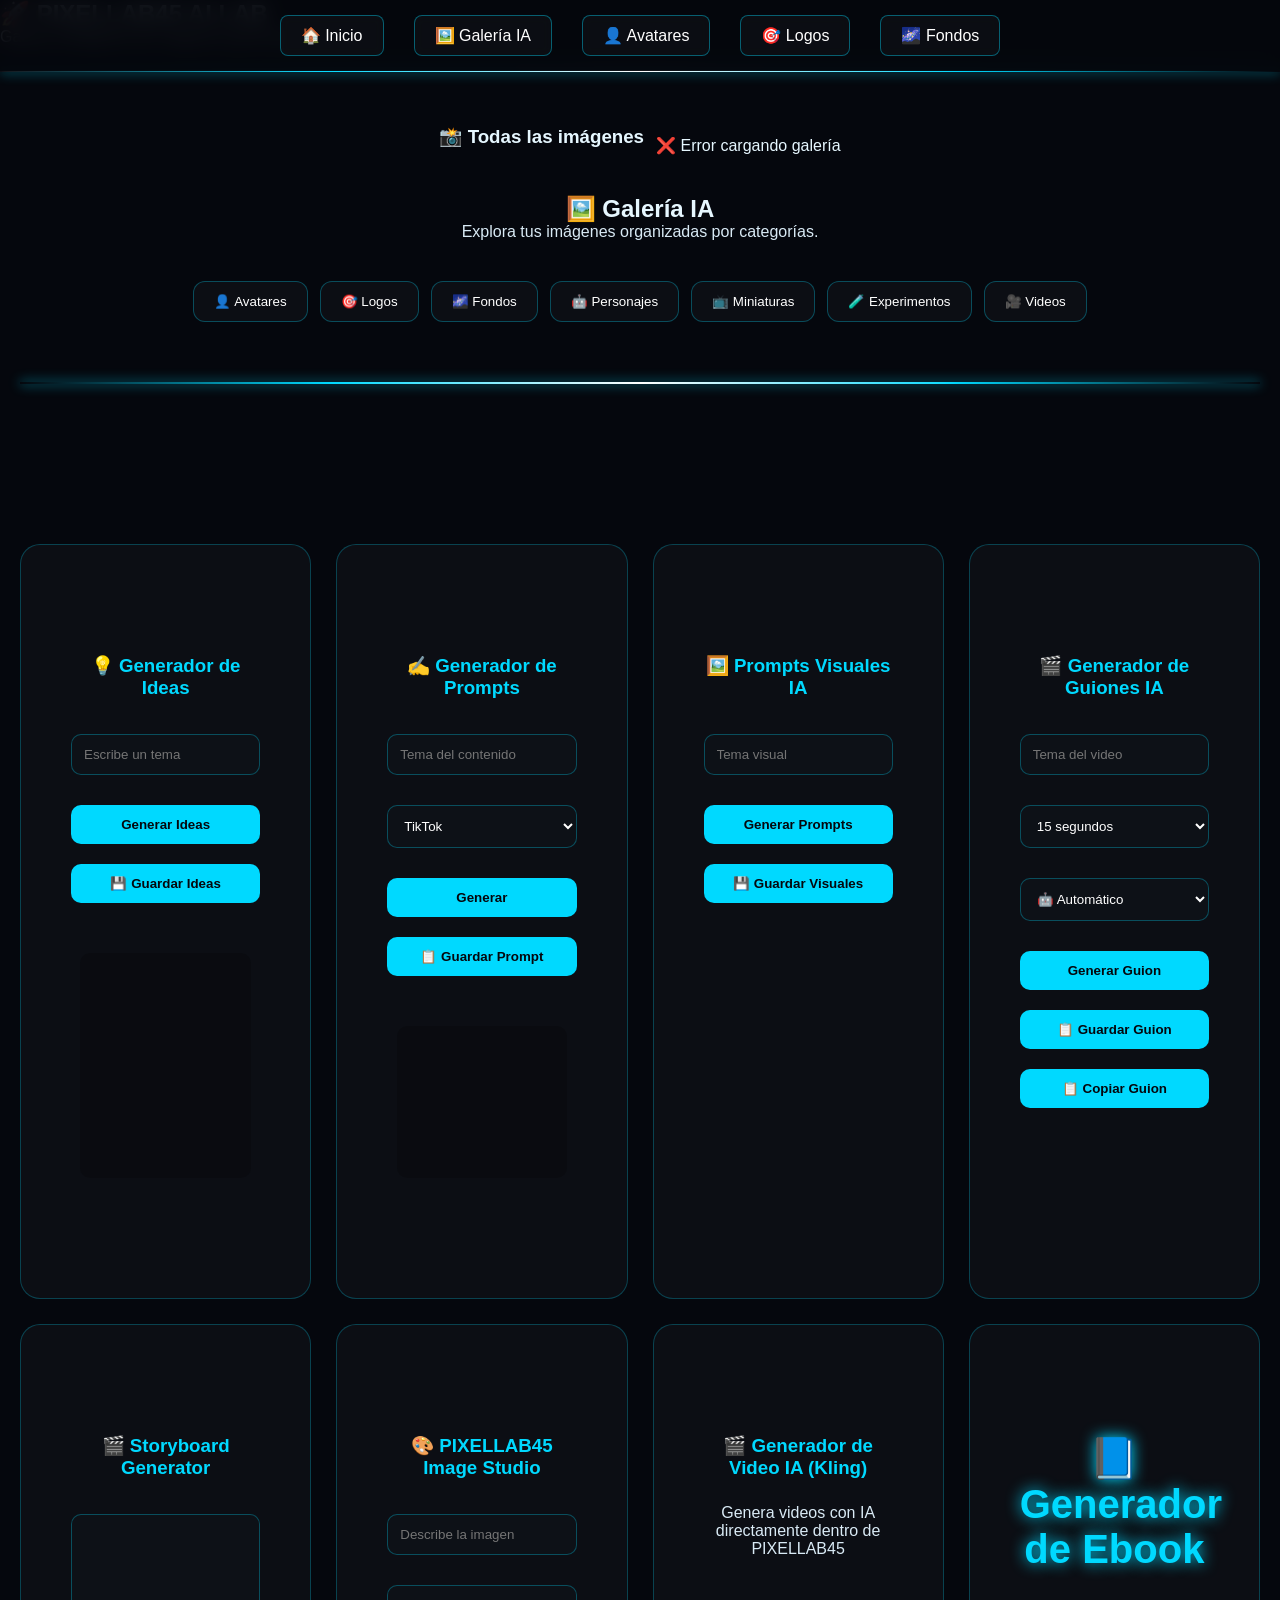
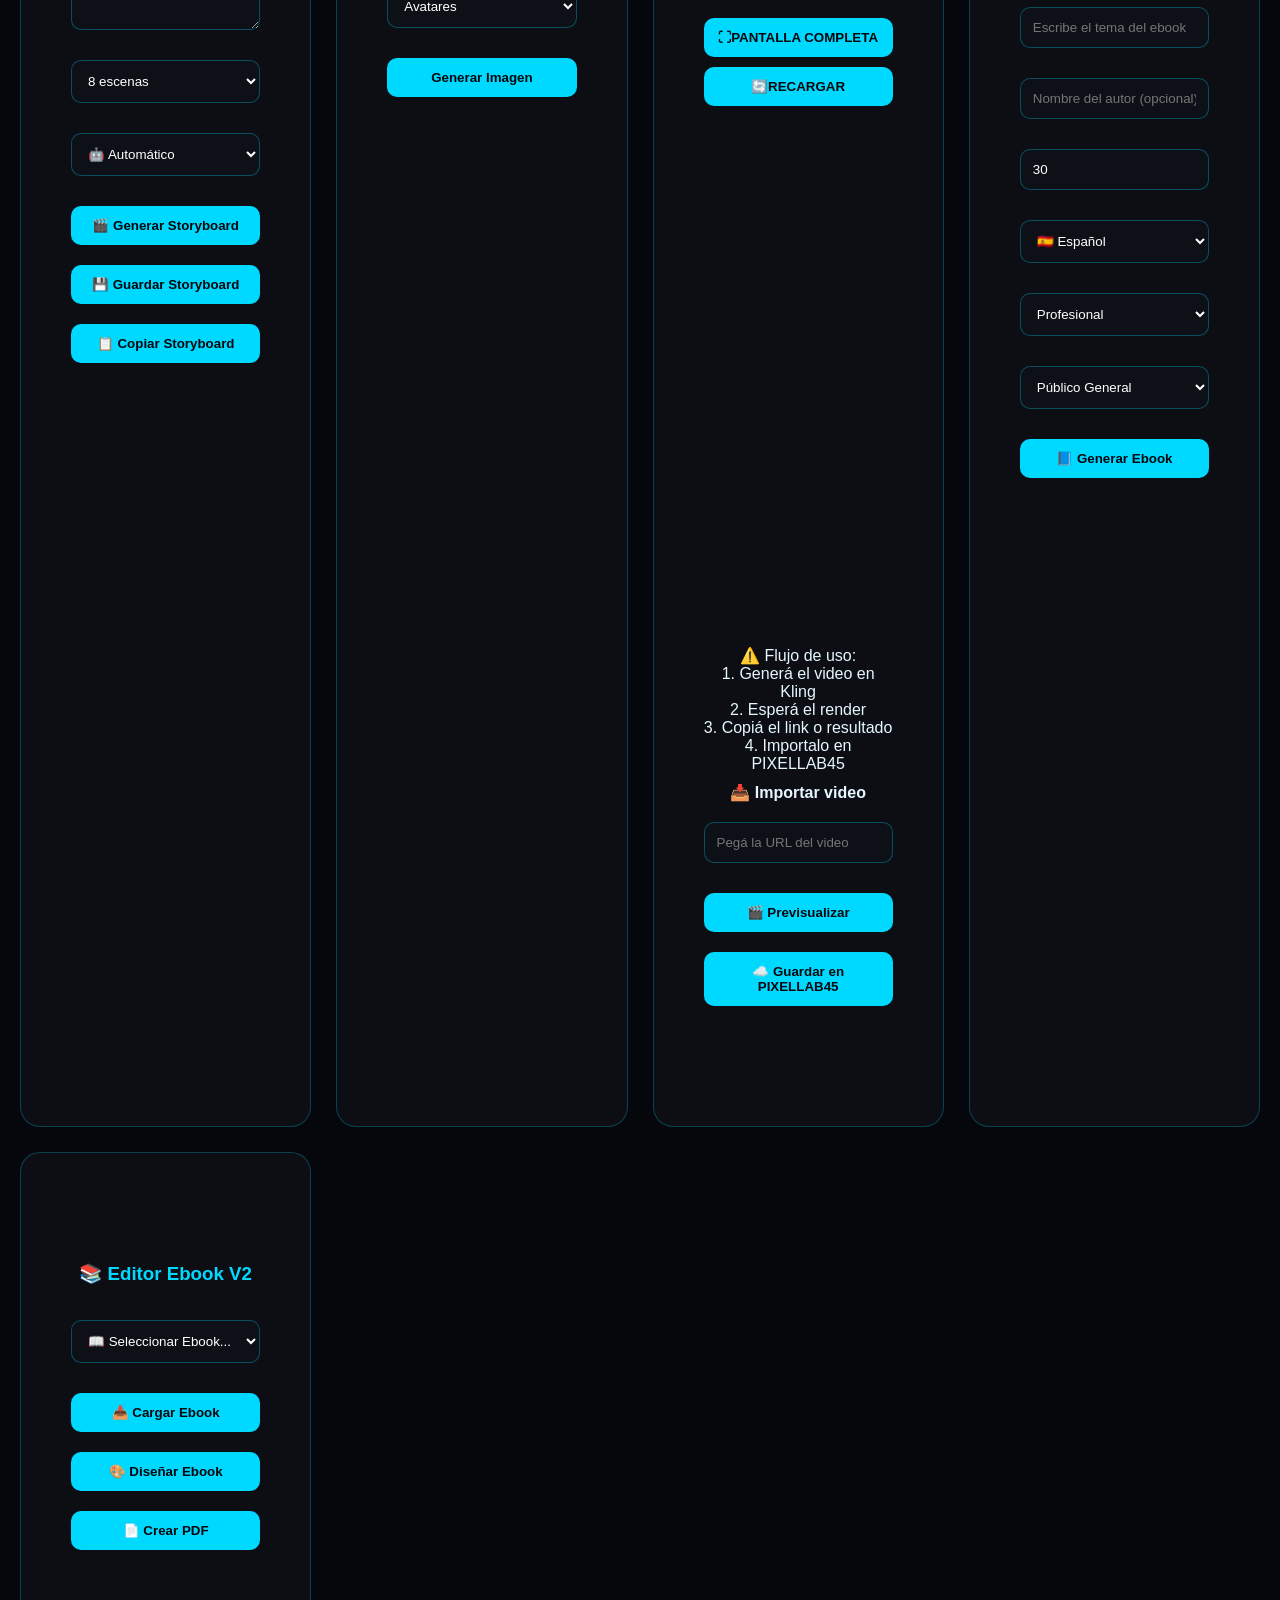
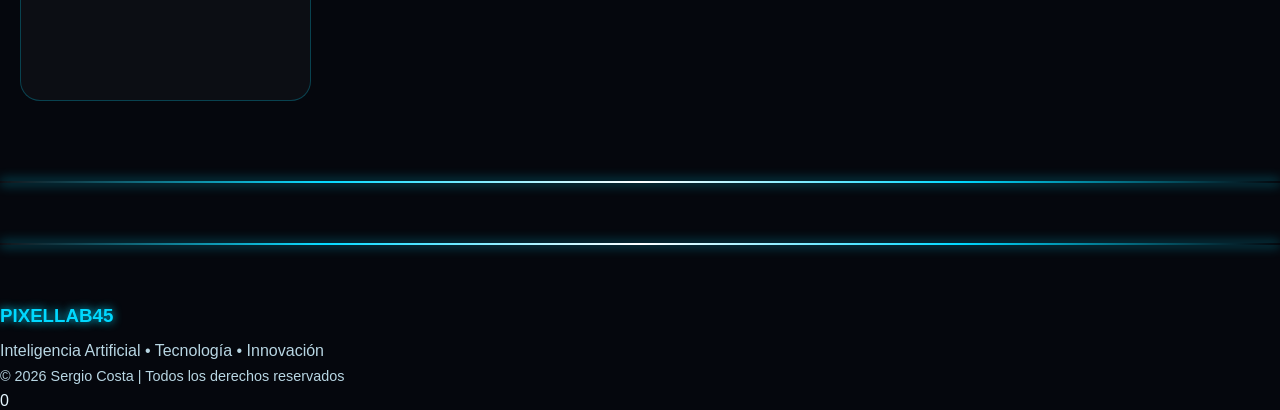
==== ailab.html @ d18fb3c4 "feploy" ====
<!DOCTYPE html> 
<html lang="es">
<head>
  <meta charset="UTF-8">
  <meta name="viewport" content="width=device-width, initial-scale=1.0">
  <title>PIXELLAB45 AI LAB</title>

  <link rel="stylesheet" href="styles.css?v=1">
<script src="https://js.puter.com/v2/"></script>
  <link rel="stylesheet"
  href="https://cdnjs.cloudflare.com/ajax/libs/font-awesome/6.4.0/css/all.min.css">
</head>
<body>

<header class="navbar">

  <button
    class="menu-toggle"
    onclick="toggleMenu()">
    ☰
  </button>

  <nav class="nav-links">

    <a href="index.html">
      🏠 Inicio
    </a>

    <a href="#galeria">
      🖼️ Galería IA
    </a>

    <a href="#avatares">
      👤 Avatares
    </a>

    <a href="#logos">
      🎯 Logos
    </a>

    <a href="#fondos">
      🌌 Fondos
    </a>

  </nav>

</header>

<div class="divider"></div>

<section class="ailab-hero">

  <h1>🚀 PIXELLAB45 AI LAB</h1>

  <p>
    Galería inteligente de imágenes generadas con IA.
  </p>

</section>


  

<section id="galeria" class="ai-gallery">
  <div class="gallery-filters">
    <h3>📸 Todas las imágenes</h3>

<div
  id="galeriaCompleta"
  class="gallery-grid">
</div>
  </div>

  <h2>🖼️ Galería IA</h2>

  <p class="ai-subtitle">
    Explora tus imágenes organizadas por categorías.
  </p>

  <div class="gallery-filters">

    <button onclick="cargarCategoria('avatares')">
      👤 Avatares
    </button>

    <button onclick="cargarCategoria('logos')">
      🎯 Logos
    </button>

    <button onclick="cargarCategoria('fondos')">
      🌌 Fondos
    </button>

    <button onclick="cargarCategoria('personajes')">
      🤖 Personajes
    </button>

    <button onclick="cargarCategoria('miniaturas')">
      📺 Miniaturas
    </button>

    <button onclick="cargarCategoria('experimentos')">
      🧪 Experimentos
    </button>
    <button onclick="cargarCategoria('videos')">
  🎥 Videos
    </button>

  </div>
<div class="section-divider"></div>
  <div
    id="galeriaCategoria"
    class="gallery-grid">

  </div>

</section>

<!-- ===================================== -->
<!-- GENERADOR DE IDEAS 
<!-- ===================================== -->
<div class="ai-grid">

  <!-- 💡 IDEAS -->
<div class="ai-card">
  <section class="ai-lab">

    <h3>💡 Generador de Ideas</h3>

    <input
      type="text"
      id="tema"
      placeholder="Escribe un tema">

    <button onclick="generarIdeas()">
      Generar Ideas
    </button>

    <button onclick="guardarIdeas()">
      💾 Guardar Ideas
    </button>

    <div id="mensajeIdeasCopiadas"></div>

    <div id="loadingIdeas" style="display:none;">

      <p id="estadoIdeas">🧠 Iniciando...</p>

      <div style="
        width:100%;
        height:10px;
        background:#222;
        border-radius:5px;
        overflow:hidden;
        margin-top:10px;
      ">

        <div
          id="barraIdeas"
          style="
            width:0%;
            height:100%;
            background:#00ffcc;
            transition:width .4s ease;
          ">
        </div>

      </div>

    </div>

    <div id="resultadoIdeas" class="scroll-box"></div>

  </section>
</div>

  <!-- ===================================== -->
<!-- GENERADOR DE PROMPT 
<!-- ===================================== -->

  <!-- ✍️ PROMPTS (SOLO DISEÑO) -->
  <div class="ai-card">
  <section class="ai-lab">

    <h3>✍️ Generador de Prompts</h3>

    <input
      type="text"
      id="temaPrompt"
      placeholder="Tema del contenido">

    <select id="tipoContenido">
      <option value="TikTok">TikTok</option>
      <option value="YouTube">YouTube</option>
      <option value="Instagram">Instagram</option>
      <option value="Blog">Blog</option>
      <option value="Ebook">Ebook</option>
      <option value="General">General</option>
    </select>

    <button onclick="generarPrompt()">
      Generar
    </button>

    <button onclick="guardarPrompts()">
      📋 Guardar Prompt
    </button>

    <div id="mensajeCopiado"></div>

    <!-- LOADING PROMPTS -->
    <div id="loadingPrompt" style="display:none;">

      <p id="estadoPrompt">
        ✍️ Iniciando...
      </p>

      <div style="
        width:100%;
        height:10px;
        background:#222;
        border-radius:5px;
        overflow:hidden;
        margin-top:10px;
      ">

        <div
          id="barraPrompt"
          style="
            width:0%;
            height:100%;
            background:#00ffcc;
            transition:width .4s ease;
          ">
        </div>

      </div>

    </div>

    <div id="resultadoPrompt" class="scroll-box"></div>

  </section>
</div>

<!-- ===================================== -->
<!-- GENERADOR DE PROMPT VISUALES-->
<!-- ===================================== -->
<div class="ai-card">
  <section class="ai-lab">

    <h3>🖼️ Prompts Visuales IA</h3>

    <input
      type="text"
      id="temaVisual"
      placeholder="Tema visual">

    <button onclick="generarVisuales()">
      Generar Prompts
    </button>

    <button onclick="guardarVisuales()">
💾 Guardar Visuales
</button>

    <div id="mensajeVisual"></div>

    <!-- LOADING VISUAL -->
    <div id="loadingVisual" style="display:none;">

      <p id="estadoVisual">
        🎨 Iniciando...
      </p>

      <div style="
        width:100%;
        height:10px;
        background:#222;
        border-radius:5px;
        overflow:hidden;
        margin-top:10px;
      ">

        <div id="barraVisual" style="
          width:0%;
          height:100%;
          background:#00ffcc;
          transition:width .4s ease;
        ">
        </div>

      </div>

    </div>

    <!-- RESULTADO -->
    <div id="resultadoVisual" class="scroll-box"></div>

  </section>
</div>

<div class="ai-card">
  <section class="ai-lab">
  <h3>🎬 Generador de Guiones IA</h3>

  <input
    type="text"
    id="temaGuion"
    placeholder="Tema del video">

  <select id="duracionGuion">
    <option>15 segundos</option>
    <option>30 segundos</option>
    <option>60 segundos</option>
  </select>

  <select id="formatoGuion">
    <option value="automatico">🤖 Automático</option>
    <option value="tiktok">📱 TikTok / Reels</option>
    <option value="youtube">📺 YouTube</option>
    <option value="cine">🎬 Cinematográfico</option>
    <option value="podcast">🎙️ Podcast</option>
    <option value="novela">📖 Novela</option>
    <option value="teatro">🎭 Teatro</option>
  </select>

  <button onclick="generarGuion()">
    Generar Guion
  </button>

  <button onclick="guardarGuion()">
    📋 Guardar Guion
  </button>
  <button onclick="copiarGuion()">
  📋 Copiar Guion
</button>

<div id="mensajeGuionCopiado"></div>

  <div id="mensajeGuionCopiado"></div>

  <!-- LOADING -->
  <div id="loadingGuion" style="display:none;">

    <p id="estadoGuion">
      🎬 Generando guion...
    </p>

    <div style="
      width:100%;
      height:10px;
      background:#333;
      border-radius:5px;
      overflow:hidden;
      margin-top:10px;
    ">

      <div id="barraGuion" style="
        width:0%;
        height:100%;
        background:#00ffcc;
        transition:width .4s ease;
      ">
      </div>

    </div>

  </div>

  <div id="resultadoGuion" class="scroll-box"></div>
</section>
</div>

  <div class="ai-card">
  <section class="ai-lab">
  <h3>🎬 Storyboard Generator</h3>

  <textarea
    id="textoStoryboard"
    placeholder="Pega aquí el guion..."
    rows="6">
  </textarea>

  <select id="cantidadEscenas">
    <option value="4">4 escenas</option>
    <option value="6">6 escenas</option>
    <option value="8" selected>8 escenas</option>
    <option value="10">10 escenas</option>
    <option value="12">12 escenas</option>
  </select>

  <select id="estiloStoryboard">

  <option value="automatico">🤖 Automático</option>

  <option value="realista">📷 Realista</option>

  <option value="cinematografico">🎬 Cinematográfico</option>

  <option value="pixellab45">🚀 Futurista PIXELLAB45</option>

  <option value="cyberpunk">🌆 Cyberpunk</option>

  <option value="anime">🎌 Anime</option>

  <option value="pixar">🧸 Pixar 3D</option>

  <option value="comic">💥 Cómic</option>

  <option value="noir">🕵️ Film Noir</option>

  <option value="fantasia">🧙 Fantasía</option>

  <option value="acuarela">🎨 Acuarela</option>

  <option value="oleo">🖼️ Pintura al óleo</option>

  <option value="lowpoly">🔷 Low Poly</option>

  <option value="isometrico">📐 Isométrico</option>

  <option value="pixelart">👾 Pixel Art</option>

</select>

  <button onclick="generarStoryboard()">
    🎬 Generar Storyboard
  </button>

  <button onclick="guardarStoryboard()">
    💾 Guardar Storyboard
  </button>

  <button onclick="copiarStoryboard()">
    📋 Copiar Storyboard
  </button>

  <div id="mensajeStoryboard"></div>

  <div id="loadingStoryboard" style="display:none;">

    <p id="estadoStoryboard">🎬 Iniciando...</p>

    <div style="
      width:100%;
      height:10px;
      background:#222;
      border-radius:5px;
      overflow:hidden;
      margin-top:10px;
    ">

      <div id="barraStoryboard" style="
        width:0%;
        height:100%;
        background:#00ffcc;
        transition:width .4s ease;
      ">
      </div>

    </div>

  </div>

  <div id="resultadoStoryboard" class="scroll-box"></div>
  </section>
</div>

<div class="ai-card">
  <section class="ai-lab">
  <h3>🎨 PIXELLAB45 Image Studio</h3>

  <input
    type="text"
    id="promptImagen"
    placeholder="Describe la imagen">

  <select id="categoriaImagen">
    <option value="avatares">Avatares</option>
    <option value="fondos">Fondos</option>
    <option value="miniaturas">Miniaturas</option>
    <option value="storyboards">Storyboards</option>
    <option value="personajes">Personajes</option>
    <option value="logos">Logos</option>
    <option value="experimentos">Experimentos</option>
    <option value="videos">Videos</option>
  </select>

  <button onclick="generarImagenPuter()">
    Generar Imagen
  </button>

<div id="loadingImagen" style="display:none;">

  <p id="estadoImagen">🎨 Iniciando...</p>

  <div style="
    width:100%;
    height:10px;
    background:#222;
    border-radius:5px;
    overflow:hidden;
    margin-top:10px;
  ">

    <div id="barraImagen" style="
      width:0%;
      height:100%;
      background:#00ffcc;
      transition:width .4s ease;
    ">
    </div>

  </div>

</div>

<div id="resultadoImagen" class="scroll-box"></div>

  </section>
</div>
  
  <div class="ai-card">
<section class="ai-lab">
  <h3>🎬 Generador de Video IA (Kling)</h3>

  <p class="ai-subtitle">
    Genera videos con IA directamente dentro de PIXELLAB45
  </p>

  <!-- ACCIONES -->
  <div class="frame-actions">
    <button onclick="openFullscreenKling()">⛶PANTALLA COMPLETA</button>
<button onclick="reloadKling()">🔄RECARGAR</button>
  </div>

  <!-- IFRAME -->
  <iframe
    id="klingFrame"
    src="https://kling.ai/app"
    style="width:100%; height:520px; border:0; border-radius:12px;">
  </iframe>

  <!-- AYUDA -->
  <div class="kling-help">
    ⚠️ Flujo de uso:
    <br>1. Generá el video en Kling
    <br>2. Esperá el render
    <br>3. Copiá el link o resultado
    <br>4. Importalo en PIXELLAB45
  </div>

  <!-- IMPORTACIÓN VISUAL (sin lógica aún) -->
  <h4>📥 Importar video</h4>

  <input
    type="text"
    placeholder="Pegá la URL del video"
  />

  <button>
    🎬 Previsualizar
  </button>

  <button>
    ☁️ Guardar en PIXELLAB45
  </button>

  <div id="klingPreview"></div>
  </section>
</div>
  </section>
<div class="ai-card">
  <section class="ai-lab">

    <h2>📘 Generador de Ebook</h2>

    <input
      id="temaEbook"
      placeholder="Escribe el tema del ebook">
<input
    id="autorEbook"
    placeholder="Nombre del autor (opcional)">
    
    <input
      id="paginasEbook"
      type="number"
      value="30"
      min="10"
      max="500">

    <select id="idiomaEbook">
      <option value="Español">🇪🇸 Español</option>
      <option value="English">🇺🇸 English</option>
      <option value="Português">🇧🇷 Português</option>
      <option value="Français">🇫🇷 Français</option>
      <option value="Italiano">🇮🇹 Italiano</option>
      <option value="Deutsch">🇩🇪 Deutsch</option>
    </select>

    <select id="tonoEbook">

      <option value="Profesional">
        Profesional
      </option>

      <option value="Formal">
        Formal
      </option>

      <option value="Académico">
        Académico
      </option>

      <option value="Educativo">
        Educativo
      </option>

      <option value="Informal">
        Informal
      </option>

      <option value="Inspirador">
        Inspirador
      </option>

      <option value="Motivacional">
        Motivacional
      </option>

      <option value="Técnico">
        Técnico
      </option>

    </select>

    <select id="publicoEbook">

      <option value="General">
        Público General
      </option>

      <option value="Principiantes">
        Principiantes
      </option>

      <option value="Intermedio">
        Intermedio
      </option>

      <option value="Avanzado">
        Avanzado
      </option>

      <option value="Profesionales">
        Profesionales
      </option>

      <option value="Empresas">
        Empresas
      </option>

      <option value="Estudiantes">
        Estudiantes
      </option>

    </select>

    <button onclick="generarEbook()">
      📘 Generar Ebook
    </button>

    <div id="loadingEbook" class="loading" style="display:none;">

      <div class="barra-container">
        <div id="barraEbook" class="barra"></div>
      </div>

      <div id="estadoEbook">
        📘 Iniciando...
      </div>

    </div>

    <div id="resultadoEbook" class="resultado"></div>

  </section>
</div>

<div class="ai-card">
  <section class="ai-lab">

    <h3>📚 Editor Ebook V2</h3>

    <select id="ebookSeleccion">
      <option value="">📖 Seleccionar Ebook...</option>
    </select>

    <button onclick="cargarEbook()">📥 Cargar Ebook</button>
    <button onclick="disenarEbook()">🎨 Diseñar Ebook</button>
    <button onclick="crearPDF()">📄 Crear PDF</button>

    <div id="mensajeEditor"></div>

    <div id="resultadoEditor" class="scroll-box"></div>

  </section>
</div>
</div>
<div class="section-divider"></div>
<!-- ===================================== -->
<!-- FOOTER -->
<!-- ===================================== -->

<div class="section-divider"></div>
 
  <div class="footer-content">

    <h3>PIXELLAB45</h3>

    <p>
      Inteligencia Artificial • Tecnología • Innovación
    </p>

    <p class="footer-copy">
      © 2026 Sergio Costa | Todos los derechos reservados
    </p>

  </div>

  </footer>
  <script src="https://js.puter.com/v2/"></script>
<script src="pixellab45-core.js"></script>
<script src="editorial.js?"></script>0
<script src="ailab.js"></script>
                  
</body>
</html>
---- styles.css ----
html {
  scroll-behavior: smooth;
}
/* =========================
   RESET BASE
========================= */
* {
  margin: 0;
  padding: 0;
  box-sizing: border-box;
}

body {
  background: #05070d;
  color: #e6f7ff;
  font-family: Arial, sans-serif;
  overflow-x: hidden;
}

/* =========================
   NAVBAR
========================= */
section{
  scroll-margin-top: 140px;
}
.navbar {
  position: fixed;
  top: 0;
  left: 0;
  width: 100%;

  padding: 15px 40px;

  display: flex;
  justify-content: center;
  align-items: center;

  background: rgba(5, 7, 13, 0.9);
  backdrop-filter: blur(10px);

  z-index: 1000;
}

/* LINKS */
.nav-links {
  display: flex;
  gap: 30px;
}

.nav-links a {
  color: #ffffff;
  text-decoration: none;

  padding: 10px 20px;

  border: 1px solid rgba(0,217,255,0.4);
  border-radius: 8px;

  background: rgba(255,255,255,0.03);

  backdrop-filter: blur(5px);

  transition: all 0.3s ease;
}
.nav-links a:hover {
  color: #00d9ff;

  border-color: #00d9ff;

  box-shadow:
    0 0 10px #00d9ff,
    0 0 20px rgba(0,217,255,0.4);

  transform: translateY(-2px);
}

/* =========================
   DIVISORIA NEON
========================= */
.divider {
  position: fixed;
  top: 70px;
  left: 0;

  width: 100%;
  height: 2px;

  background: linear-gradient(
    90deg,
    transparent,
    #00d9ff,
    #ffffff,
    #00d9ff,
    transparent
  );

  box-shadow: 0 0 12px #00d9ff;

  overflow: hidden;
  z-index: 999;
}

.divider::after {
  content: "";

  position: absolute;

  width: 25%;
  height: 100%;

  background: rgba(255,255,255,0.5);

  filter: blur(6px);

  animation: scan 2s linear infinite;
}

@keyframes scan {
  0% {
    transform: translateX(-120%);
  }

  100% {
    transform: translateX(420%);
  }
}
/* =========================
   HERO
========================= */
section{
  scroll-margin-top: 140px;
}
.hero {
  min-height: 100vh;

  padding: 120px 60px 60px;

  display: flex;
  flex-direction: column;

  background:
    linear-gradient(
      rgba(5, 7, 13, 0.80),
      rgba(5, 7, 13, 0.90)
    ),
    url("assets/img/tunnel.jpg");

  background-size: cover;
  background-position: center;
  background-repeat: no-repeat;
  background-attachment: fixed;
}

.hero-logo {
  width: 280px;
  height: auto;

  margin-bottom: 40px;

  filter: drop-shadow(0 0 12px #00d9ff);
}

.hero-content {
  display: flex;
  justify-content: space-between;
  align-items: center;

  gap: 50px;
}

.hero-text {
  flex: 1;
}

.hero-text h1 {
  font-size: 4rem;

  color: #00d9ff;

  text-shadow: 0 0 15px #00d9ff;

  margin-bottom: 20px;
}

.hero-text p {
  font-size: 1.2rem;

  color: #cccccc;

  line-height: 1.6;

  max-width: 650px;
}

.hero-right {
  display: flex;
  justify-content: center;
  align-items: center;
}

.avatar {
  width: 380px;
  height: auto;

  border: none;
  border-radius: 0;
  box-shadow: none;
}

/* =========================
   RESPONSIVE
========================= */

@media (max-width: 768px) {

  .hero {
    padding: 100px 20px 40px;
  }

  .hero-logo {
    width: 180px;
    margin-bottom: 25px;
  }

  .hero-content {
    gap: 20px;
  }

  .hero-text h1 {
    font-size: 2rem;
  }

  .hero-text p {
    font-size: 0.95rem;
  }

  .avatar {
    width: 180px;
  }

}

.hero-content {
  position: relative;
  z-index: 2;
}

.hero-logo {
  position: relative;
  z-index: 2;
}
.section-divider {
  height: 2px;
  width: 100%;

  margin: 60px 0;

  background: linear-gradient(
    90deg,
    transparent,
    #00d9ff,
    #ffffff,
    #00d9ff,
    transparent
  );

  box-shadow: 0 0 12px #00d9ff;

  position: relative;
  overflow: hidden;
}

.section-divider::after {
  content: "";

  position: absolute;

  width: 25%;
  height: 100%;

  background: rgba(255,255,255,0.4);

  filter: blur(6px);

  animation: scan 2s linear infinite;
}
/* =========================
   ABOUT
========================= */
section{
  scroll-margin-top: 140px;
}
.about {
  padding: 80px 60px;
}

.about h2 {
  text-align: center;

  color: #00d9ff;

  font-size: 2.5rem;

  margin-bottom: 50px;

  text-shadow: 0 0 15px #00d9ff;
}

.about-card {
  display: flex;
  flex-direction: column;

  align-items: center;
  text-align: center;

  max-width: 900px;
  margin: auto;

  padding: 40px;

  background: rgba(255,255,255,0.03);

  border: 1px solid rgba(0,217,255,0.25);

  border-radius: 20px;

  backdrop-filter: blur(10px);

  box-shadow: 0 0 25px rgba(0,217,255,0.15);
   }

.about-avatar {
  width: 220px;
  height: auto;

  margin: 0 auto 25px auto;

  display: block;
}

.about-text {
  flex: 1;
}

.about-text p {
  font-size: 1.1rem;
  line-height: 1.8;

  color: #d9eaf5;

  margin-bottom: 15px;
}
/* =========================
   GALERÍA
========================= */
section{
  scroll-margin-top: 140px;
}
.gallery {
  padding: 80px 60px;
}

.gallery h2 {
  text-align: center;

  font-size: 2.5rem;

  color: #00d9ff;

  margin-bottom: 50px;

  text-shadow: 0 0 15px #00d9ff;
}

.gallery-grid {
  display: grid;

  grid-template-columns: repeat(auto-fit, minmax(280px, 1fr));

  gap: 30px;
}

.project-card {
  background: rgba(255,255,255,0.03);

  border: 1px solid rgba(0,217,255,0.25);

  border-radius: 20px;

  overflow: hidden;

  transition: 0.3s;

  box-shadow: 0 0 15px rgba(0,217,255,0.1);
}

.project-card:hover {
  transform: translateY(-5px);

  box-shadow:
    0 0 20px rgba(0,217,255,0.3),
    0 0 40px rgba(0,217,255,0.2);
}

.project-card img {
  width: 100%;
  height: 220px;

  object-fit: cover;
}

.project-card h3 {
  color: #00d9ff;

  padding: 15px 20px 10px;
}

.project-card p {
  padding: 0 20px 20px;

  color: #d9eaf5;
}
/* =========================
   CONTACTO
========================= */
section{
  scroll-margin-top: 140px;
}
.contact {
  padding: 80px 20px;
  text-align: center;
}

.contact h2 {
  font-size: 2.5rem;
  color: #00d9ff;
  margin-bottom: 20px;

  text-shadow: 0 0 15px #00d9ff;
}

.contact p {
  max-width: 700px;
  margin: auto;
  margin-bottom: 40px;

  color: #d9eaf5;
}

.contact-buttons {
  display: flex;
  justify-content: center;
  flex-wrap: wrap;
  gap: 20px;
}

.contact-btn{
  display:flex;
  align-items:center;
  justify-content:center;
  gap:10px;

  padding:12px 24px;

  min-width:160px;

  white-space:nowrap;

  text-decoration:none;
  color:#ffffff;

  border:1px solid #00d9ff;
  border-radius:12px;

  background:rgba(0,217,255,0.05);

  transition:all .3s ease;
}

.contact-btn:hover{
  color:#00d9ff;

  border-color:#00d9ff;

  box-shadow:
    0 0 10px #00d9ff,
    0 0 20px rgba(0,217,255,.5),
    0 0 30px rgba(0,217,255,.3);

  transform:translateY(-3px);
}
/* =========================
   FOOTER
========================= */

.footer {
  padding: 50px 20px;

  text-align: center;

  border-top: 1px solid rgba(0,217,255,0.2);

  background: rgba(255,255,255,0.02);
}

.footer-content h3 {
  color: #00d9ff;

  margin-bottom: 15px;

  text-shadow: 0 0 10px #00d9ff;
}

.footer-content p {
  color: #b8d6e3;

  margin: 8px 0;
}

.footer-copy {
  margin-top: 20px;

  font-size: 0.9rem;

  color: #7f9aa5;
}
.footer {
  padding: 50px 20px;

  text-align: center;

  border-top: 1px solid rgba(0,217,255,0.2);

  background: rgba(255,255,255,0.03);

  margin-top: 0;
}
.footer-content h3 {
  color: #00d9ff;

  text-shadow: 0 0 10px #00d9ff;

  margin-bottom: 15px;
}

.footer-content p {
  color: #b8d6e3;

  margin: 8px 0;
}

.footer-copy {
  color: #7f9aa5;

  font-size: 0.9rem;
  }
@media (max-width:768px){

  .navbar{
    padding:10px;
  }

  .nav-links{
    display:flex;
    flex-wrap:wrap;
    justify-content:center;
    gap:8px;
    max-width:320px;
    margin:auto;
  }

  .nav-links a{
    font-size:0.8rem;
    padding:6px 10px;
  }

  .divider{
    top:110px;
  }

}
/* =========================
   EBOOKS
========================= */
section{
  scroll-margin-top: 140px;
}
.ebooks{
  padding:80px 20px;
  text-align:center;
}

.ebooks h2{
  margin-bottom:40px;
  color:#00d9ff;
  text-shadow:0 0 15px #00d9ff;
}

.ebook-card{
  max-width:380px;
  margin:auto;

  padding:20px;

  border:1px solid rgba(0,217,255,.3);
  border-radius:20px;

  background:rgba(255,255,255,.03);

  transition:.3s;
}

.ebook-card:hover{
  transform:translateY(-5px);

  box-shadow:
    0 0 15px rgba(0,217,255,.3),
    0 0 30px rgba(0,217,255,.15);
}

.ebook-cover{
  width:100%;
  border-radius:12px;
  margin-bottom:20px;
}

.ebook-card h3{
  margin-bottom:10px;
}

.coming-soon{
  display:inline-block;

  margin-top:15px;

  padding:8px 18px;

  border:1px solid #00d9ff;
  border-radius:30px;

  color:#00d9ff;
}

/* =========================
   AI LAB
========================= */
section{
  scroll-margin-top: 140px;
}
.ai-lab{
  padding:80px 20px;
  text-align:center;
}

.ai-lab h2{
  color:#00d9ff;
  font-size:2.5rem;
  text-shadow:0 0 15px #00d9ff;
  margin-bottom:15px;
}

.ai-subtitle{
  color:#d9eaf5;
  margin-bottom:40px;
}

.ai-grid{
  display:grid;
  grid-template-columns:repeat(auto-fit,minmax(250px,1fr));
  gap:25px;
}

.ai-card{
  padding:30px;
  border-radius:20px;

  background:rgba(255,255,255,.03);

  border:1px solid rgba(0,217,255,.25);

  transition:.3s;
}

.ai-card:hover{
  transform:translateY(-5px);

  box-shadow:
    0 0 15px rgba(0,217,255,.3),
    0 0 30px rgba(0,217,255,.15);
}

.ai-card h3{
  color:#00d9ff;
  margin-bottom:15px;
}

.ai-card p{
  color:#d9eaf5;
}
.ai-card input,
.ai-card select{

  width:100%;

  margin:10px 0;

  padding:12px;

  border-radius:10px;

  border:1px solid rgba(0,217,255,.3);

  background:#0d1117;

  color:white;
}

.ai-card button{

  width:100%;

  padding:12px;

  border:none;

  border-radius:10px;

  cursor:pointer;

  background:#00d9ff;

  color:#05070d;

  font-weight:bold;

  margin-top:10px;
}

.ai-card button:hover{

  box-shadow:
    0 0 10px #00d9ff,
    0 0 20px rgba(0,217,255,.4);
}

#resultadoPrompt{

  margin-top:20px;

  text-align:left;

  white-space:pre-wrap;

  color:#d9eaf5;
}
#mensajeCopiado{
  margin-top:10px;
  color:#00d9ff;
  font-weight:bold;
  text-align:center;
  }
    
#resultadoGuion{

  margin-top:20px;

  text-align:left;

  white-space:pre-wrap;

  color:#d9eaf5;
}
/* =========================
   COPIAR GUION
========================= */

#mensajeGuionCopiado{
  margin-top:10px;
  color:#00d9ff;
  font-weight:bold;
  text-align:center;
}
#resultadoIdeas{

  margin-top:20px;

  text-align:left;

  white-space:pre-wrap;

  color:#d9eaf5;
}

#mensajeIdeasCopiadas{

  margin-top:10px;

  color:#00d9ff;

  font-weight:bold;

  text-align:center;
}
.ai-card textarea{

  width:100%;

  margin:10px 0;

  padding:12px;

  border-radius:10px;

  border:1px solid rgba(0,217,255,.3);

  background:#0d1117;

  color:white;

  resize:vertical;
}

#resultadoStoryboard{

  margin-top:20px;

  text-align:left;

  white-space:pre-wrap;

  color:#d9eaf5;
}

#mensajeStoryboard{

  margin-top:10px;

  color:#00d9ff;

  font-weight:bold;

  text-align:center;
  }
/* =========================
   PROMPTS VISUALES IA
========================= */

#resultadoVisual{
  margin-top:20px;
  text-align:left;
  white-space:pre-wrap;
  color:#d9eaf5;
}

#mensajeVisual{
  margin-top:10px;
  color:#00d9ff;
  font-weight:bold;
  text-align:center;
}
#resultadoImagen{
  margin-top:20px;
}

#resultadoImagen img{
  width:100%;
  border-radius:15px;
  margin-top:10px;
}
#resultadoImagen{

  margin-top:20px;

  color:#d9eaf5;

  text-align:left;

  white-space:pre-wrap;
    }
/* =========================
   MENU HAMBURGUESA
========================= */

.menu-toggle{
  display:none;

  background:none;
  border:none;

  color:#00d9ff;

  font-size:2rem;

  cursor:pointer;
}

@media (max-width:768px){

  .menu-toggle{
    display:block;
  }

  .navbar{
    justify-content:space-between;
    padding:15px 20px;
  }

  .nav-links{
    display:none;

    position:absolute;

    top:70px;
    left:0;

    width:100%;

    flex-direction:column;

    background:#05070d;

    padding:20px;

    gap:12px;

    border-top:1px solid rgba(0,217,255,.3);
  }

  .nav-links.active{
    display:flex;
  }

}
.ai-gallery{
  padding:80px 20px;
  text-align:center;
}

.gallery-filters{
  display:flex;
  flex-wrap:wrap;
  justify-content:center;
  gap:12px;
  margin-bottom:30px;
}

.gallery-filters button{

  padding:12px 20px;

  border-radius:12px;

  border:1px solid rgba(0,217,255,.3);

  background:rgba(255,255,255,.03);

  color:white;

  cursor:pointer;

  transition:.3s;
}

.gallery-filters button:hover{

  box-shadow:
    0 0 10px #00d9ff,
    0 0 20px rgba(0,217,255,.3);
}

#galeriaDinamica{
  margin-top:30px;
}
#galeriaCompleta {
  display: flex;
  gap: 12px;
  overflow-x: auto;
  overflow-y: hidden;
  padding: 10px 0;
  scroll-behavior: smooth;
}

#galeriaCompleta .project-card {
  flex: 0 0 auto;
  width: 250px;
}#galeriaCompleta img {
  width: 100%;
  height: 180px;
  object-fit: cover;
  border-radius: 12px;
}
#galeriaCompleta {
  display: grid;
  grid-template-columns: repeat(auto-fill, minmax(220px, 1fr));
  gap: 12px;
}
/* GALERÍA GENERAL */
#galeriaCompleta {
  display: flex !important;
  flex-wrap: nowrap !important;
  overflow-x: auto;
  gap: 12px;
  padding: 10px 0;
}

#galeriaCompleta .project-card {
  flex: 0 0 250px !important;
  width: 250px !important;
}

#galeriaCompleta img {
  width: 100%;
  height: 180px;
  object-fit: cover;
  display: block;
}
#galeriaCompleta .project-card {
  flex: 0 0 140px;
  width: 140px;
}

#galeriaCompleta img {
  height: 100px;
}
.hidden-file{
  display:none;
}

.pixellab-button{
  display:inline-block;

  width:100%;

  padding:12px;

  margin-top:10px;

  border-radius:10px;

  cursor:pointer;

  text-align:center;

  background:#00d9ff;

  color:#05070d;

  font-weight:bold;
}

.pixellab-button:hover{
  box-shadow:
    0 0 10px #00d9ff,
    0 0 20px rgba(0,217,255,.4);
}

#previewImagenVideo img{
  width:100%;
  margin-top:15px;
  border-radius:12px;
}
 /* =========================
   AI DASHBOARD GRID (FIX)
========================= */

.ai-grid {
  display: grid;
  grid-template-columns: repeat(auto-fit, minmax(320px, 1fr));
  gap: 25px;
  align-items: stretch;
  padding: 20px;
}

/* asegura cards iguales */
.ai-grid .ai-card {
  display: flex;
  flex-direction: column;
  height: 100%;

  /* override suave sin romper tu estilo */
  min-height: 520px;
}

/* contenido interno flexible */
.ai-lab {
  display: flex;
  flex-direction: column;
  gap: 10px;
  flex: 1;
}

/* resultados con scroll interno limpio */
#resultadoIdeas,
#resultadoPrompt {
  flex: 1;
  overflow-y: auto;
  max-height: 280px;

  padding: 10px;
  border-radius: 10px;

  background: rgba(0,0,0,0.2);
}

/* MOBILE: una sola columna */
@media (max-width: 768px) {
  .ai-grid {
    grid-template-columns: 1fr;
  }

  .ai-grid .ai-card {
    min-height: auto;
  }
}
.ai-grid {
  display: grid;
  grid-template-columns: repeat(auto-fit, minmax(280px, 1fr));
  gap: 25px;
  align-items: stretch;
}

/* fuerza igualdad real */
.ai-card {
  width: 100%;
  height: 100%;
  display: flex;
}

/* hace que el contenido interno no rompa la altura */
.ai-lab {
  flex: 1;
  display: flex;
  flex-direction: column;
}
.scroll-box {
  width: 90%;      /* Ancho más grande */
  max-height: 300px; /* Altura máxima */
  overflow: auto;      /* Activa el scroll si excede el alto */
  margin: 10px auto; /* Centrado */
}
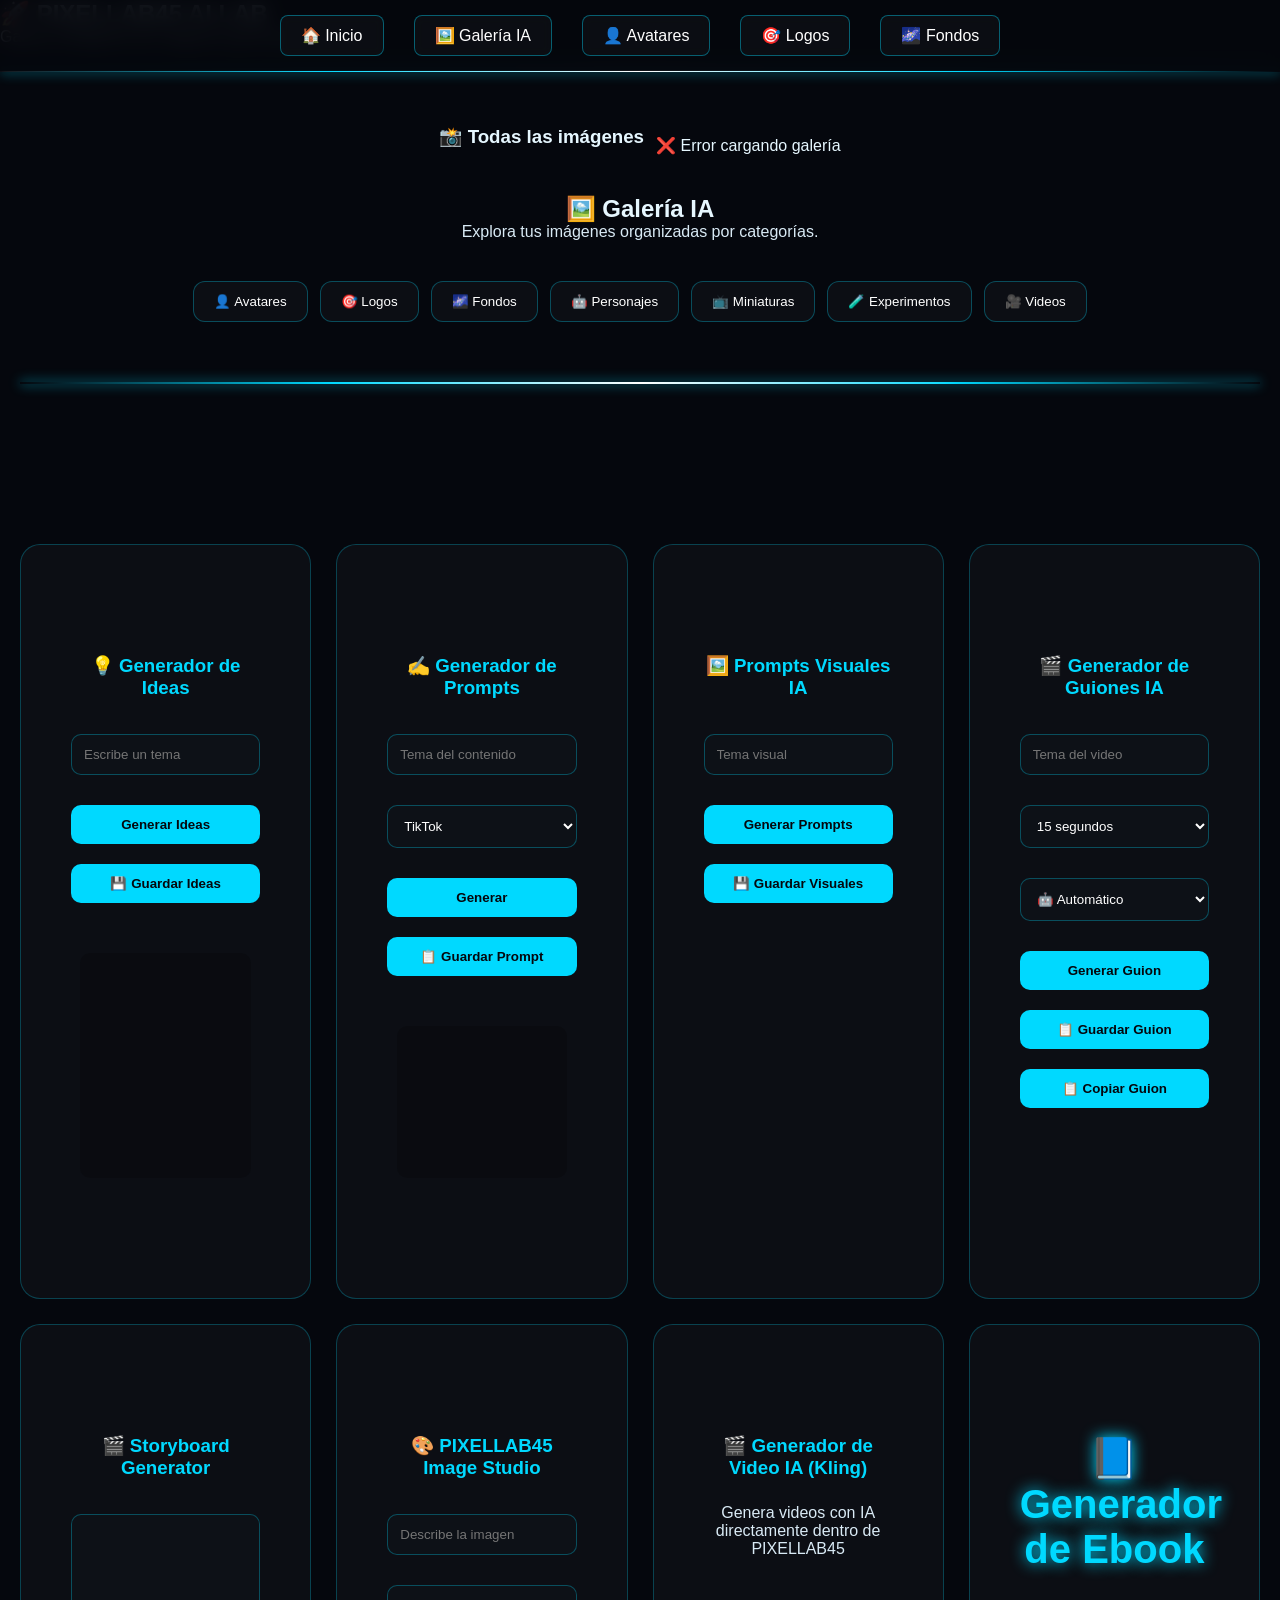
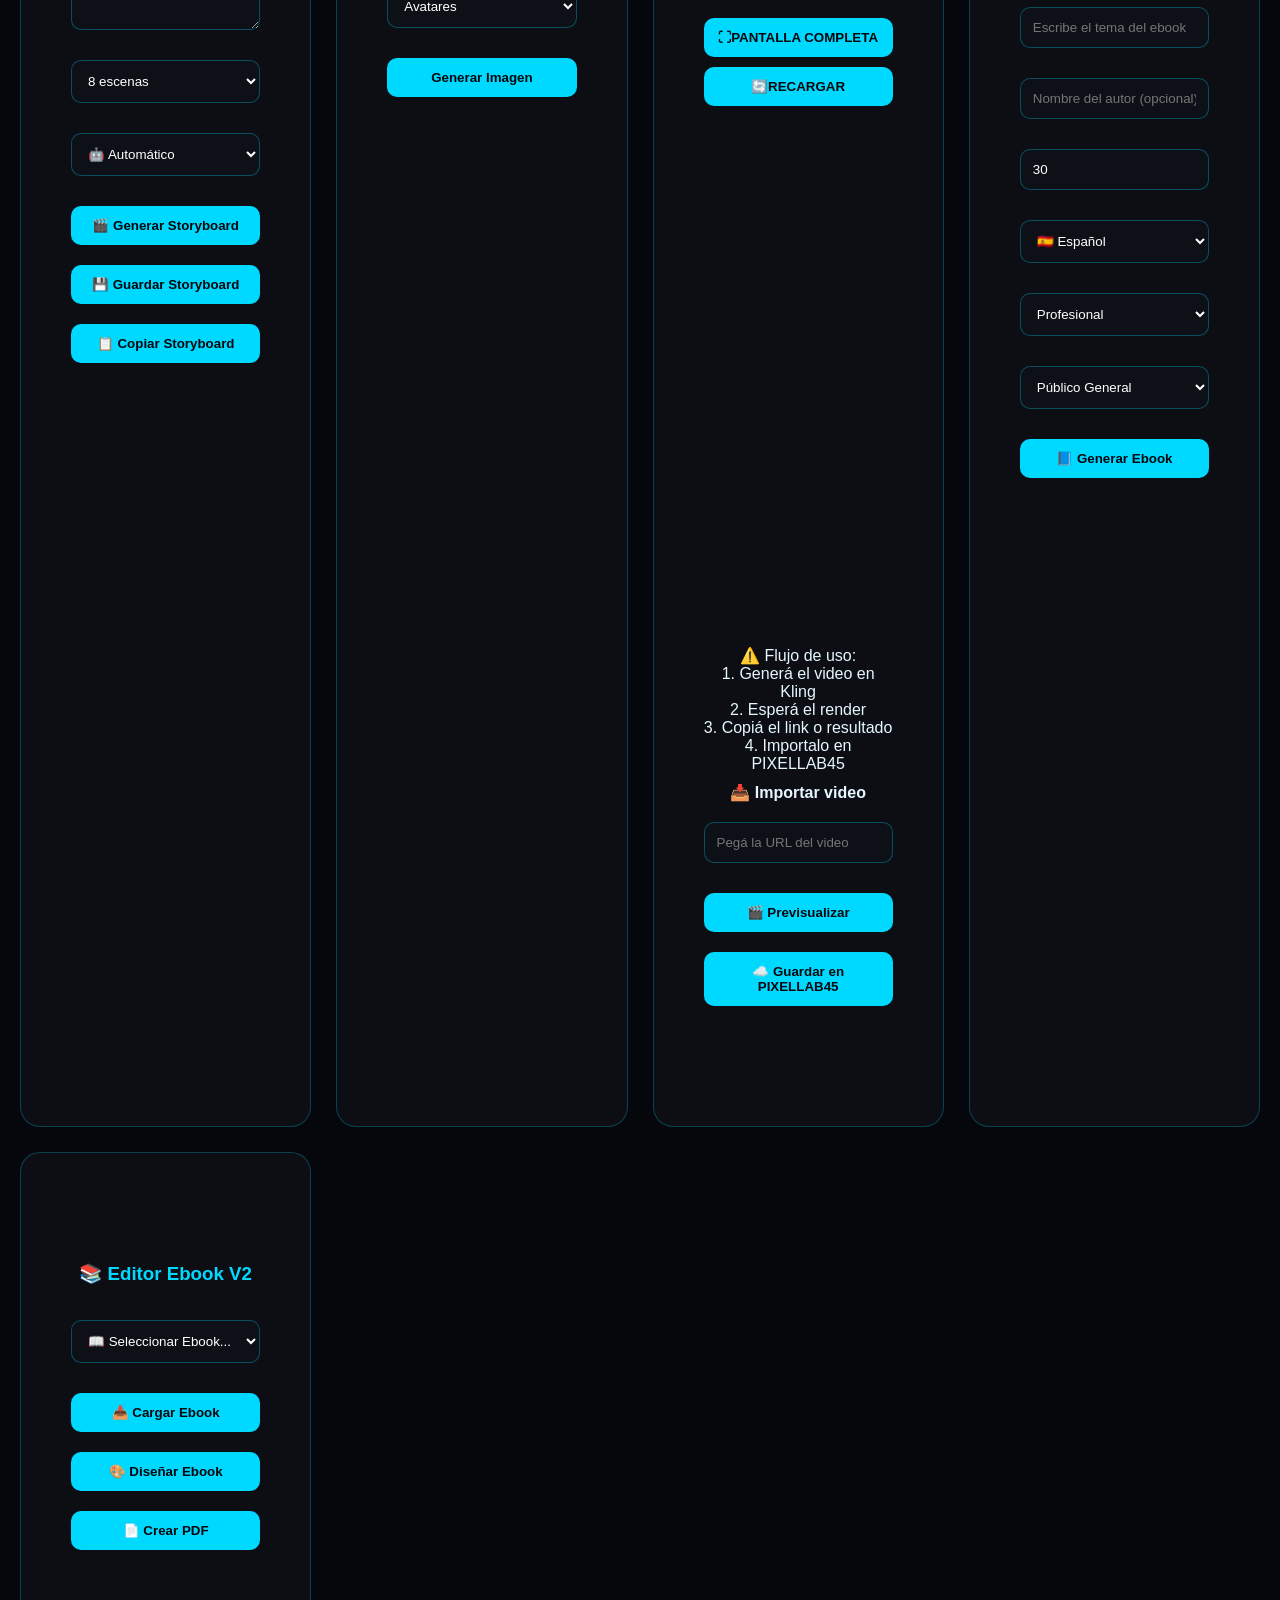
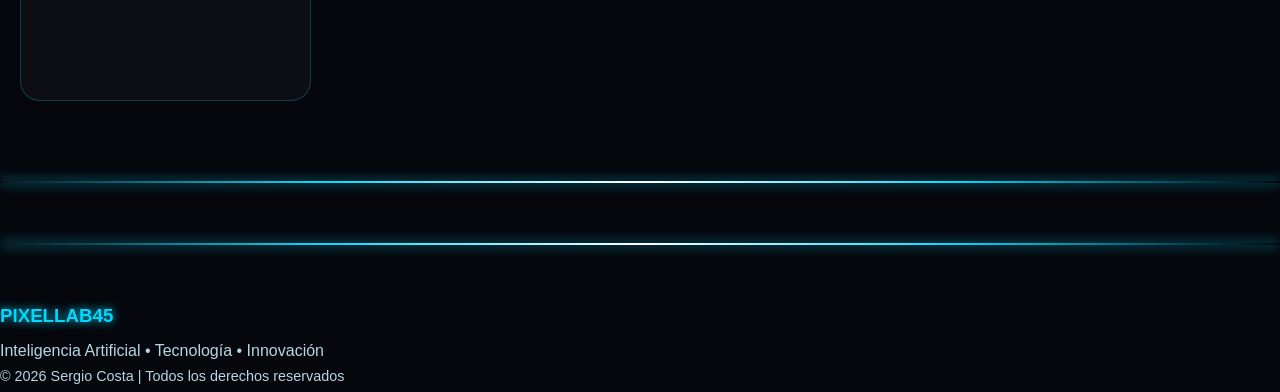
==== commit 81ea125b: "deploy" ====
--- a/ailab.html
+++ b/ailab.html
@@ -8,7 +8,40 @@
   <link rel="stylesheet" href="styles.css?v=1">
 <script src="https://js.puter.com/v2/"></script>
   <link rel="stylesheet"
-  href="https://cdnjs.cloudflare.com/ajax/libs/font-awesome/6.4.0/css/all.min.css">
+  href="https://cdnjs.cloudflare.com/ajax/libs/font-awesome/6.4.0/css/all.min.css">
+  <script>
+    (function cargarScriptsConVersion() {
+  // 1. Generar el ID único basado en la fecha y milisegundos de hoy
+  const ahora = new Date();
+  const anio = ahora.getFullYear();
+  const mes = String(ahora.getMonth() + 1).padStart(2, '0');
+  const dia = String(ahora.getDate()).padStart(2, '0');
+  const horas = String(ahora.getHours()).padStart(2, '0');
+  const minutos = String(ahora.getMinutes()).padStart(2, '0');
+  const segundos = String(ahora.getSeconds()).padStart(2, '0');
+  const ms = String(ahora.getMilliseconds()).padStart(3, '0');
+
+  const versionID = `${anio}${mes}${dia}_${horas}${minutos}${segundos}_${ms}`;
+
+  // 2. Lista de archivos que querés cargar sin caché
+  const misScripts = [
+    'editor.js',
+    'ailab.js',
+    'pixellab45-core.js'      
+    // Agregá acá todos los .js que necesites
+  ];
+
+  // 3. Crear e inyectar las etiquetas <script> en la página
+  misScripts.forEach(nombreScript => {
+    const script = document.createElement('script');
+    // Le pega el ID dinámico como parámetro 'v'
+    script.src = `${nombreScript}?v=${versionID}`;
+    script.async = false; // Mantiene el orden de ejecución
+    document.head.appendChild(script);
+  });
+})();
+
+  </script>
 </head>
 <body>
 
@@ -730,11 +763,7 @@
   </div>
 
   </footer>
-  <script src="https://js.puter.com/v2/"></script>
-<script src="pixellab45-core.js"></script>
-<script src="editorial.js?"></script>-0
-<script src="ailab.js"></script>
+  
                   
 </body>
 </html>
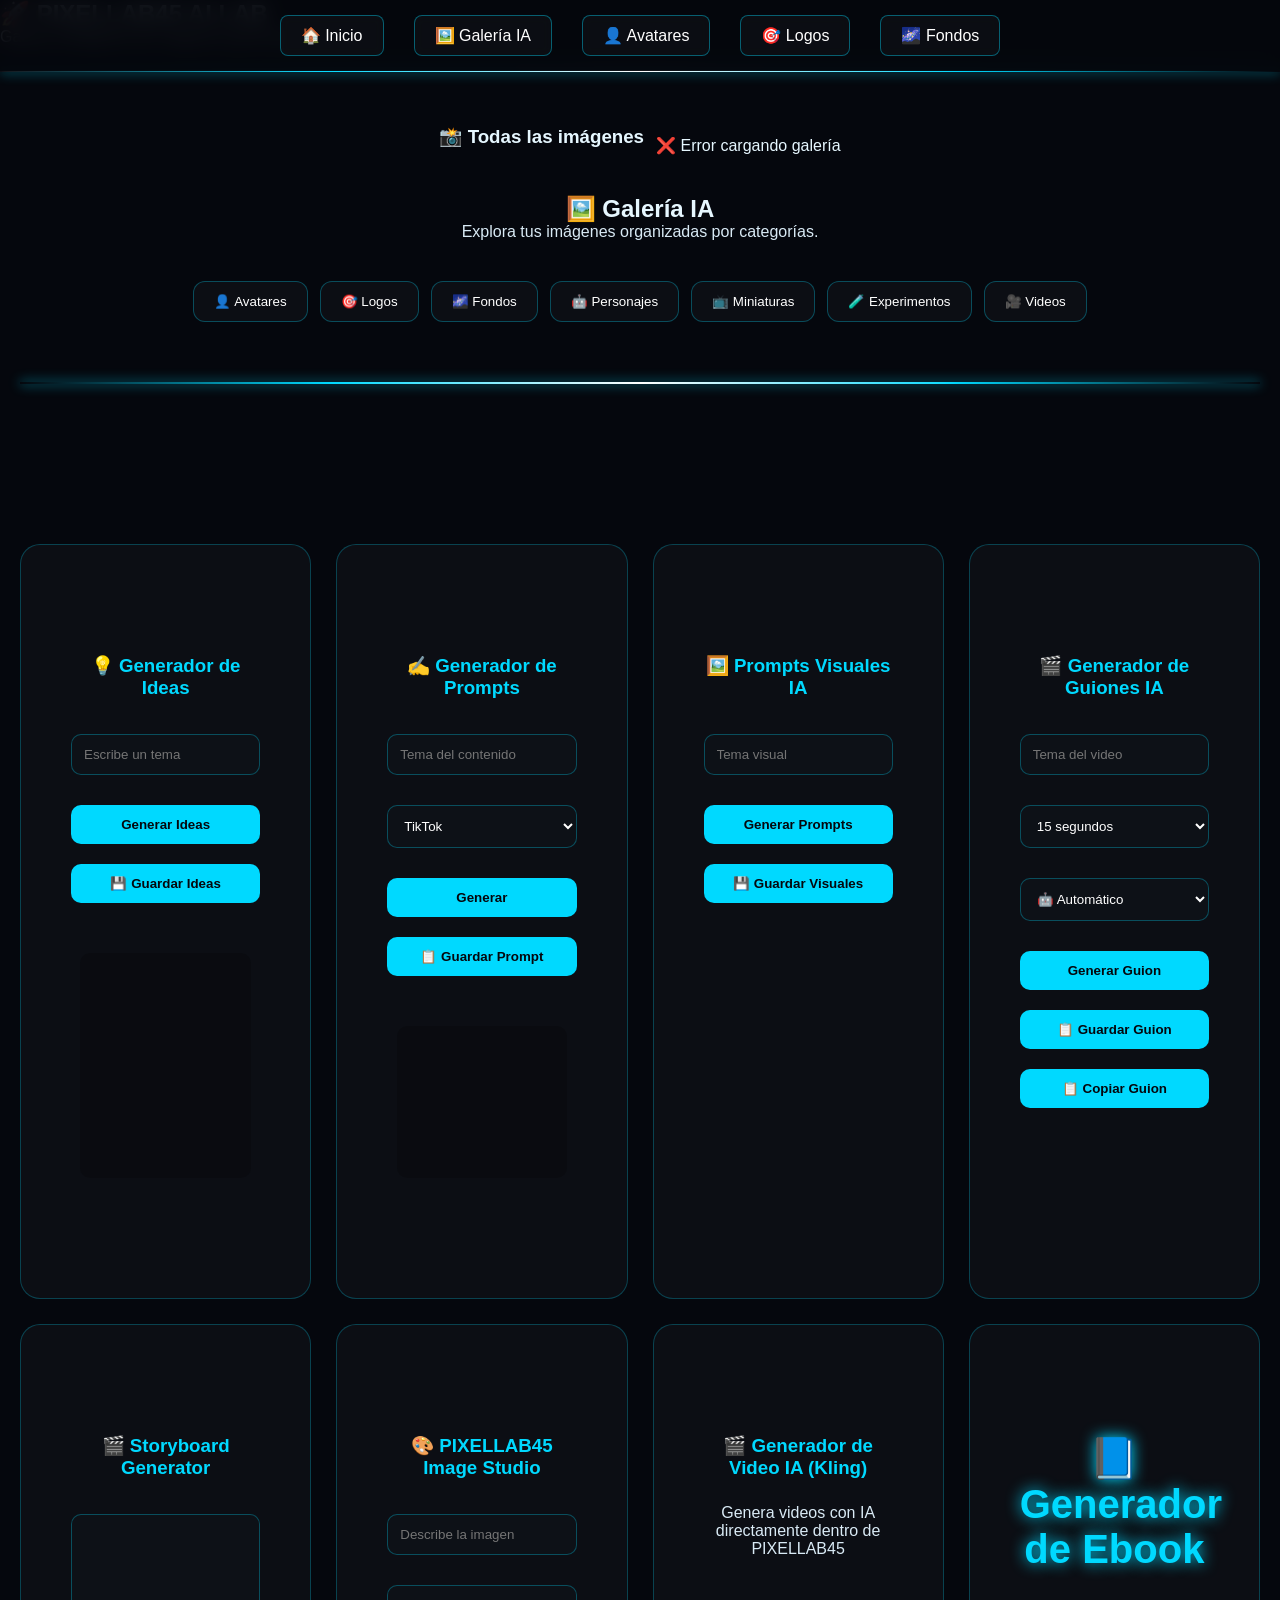
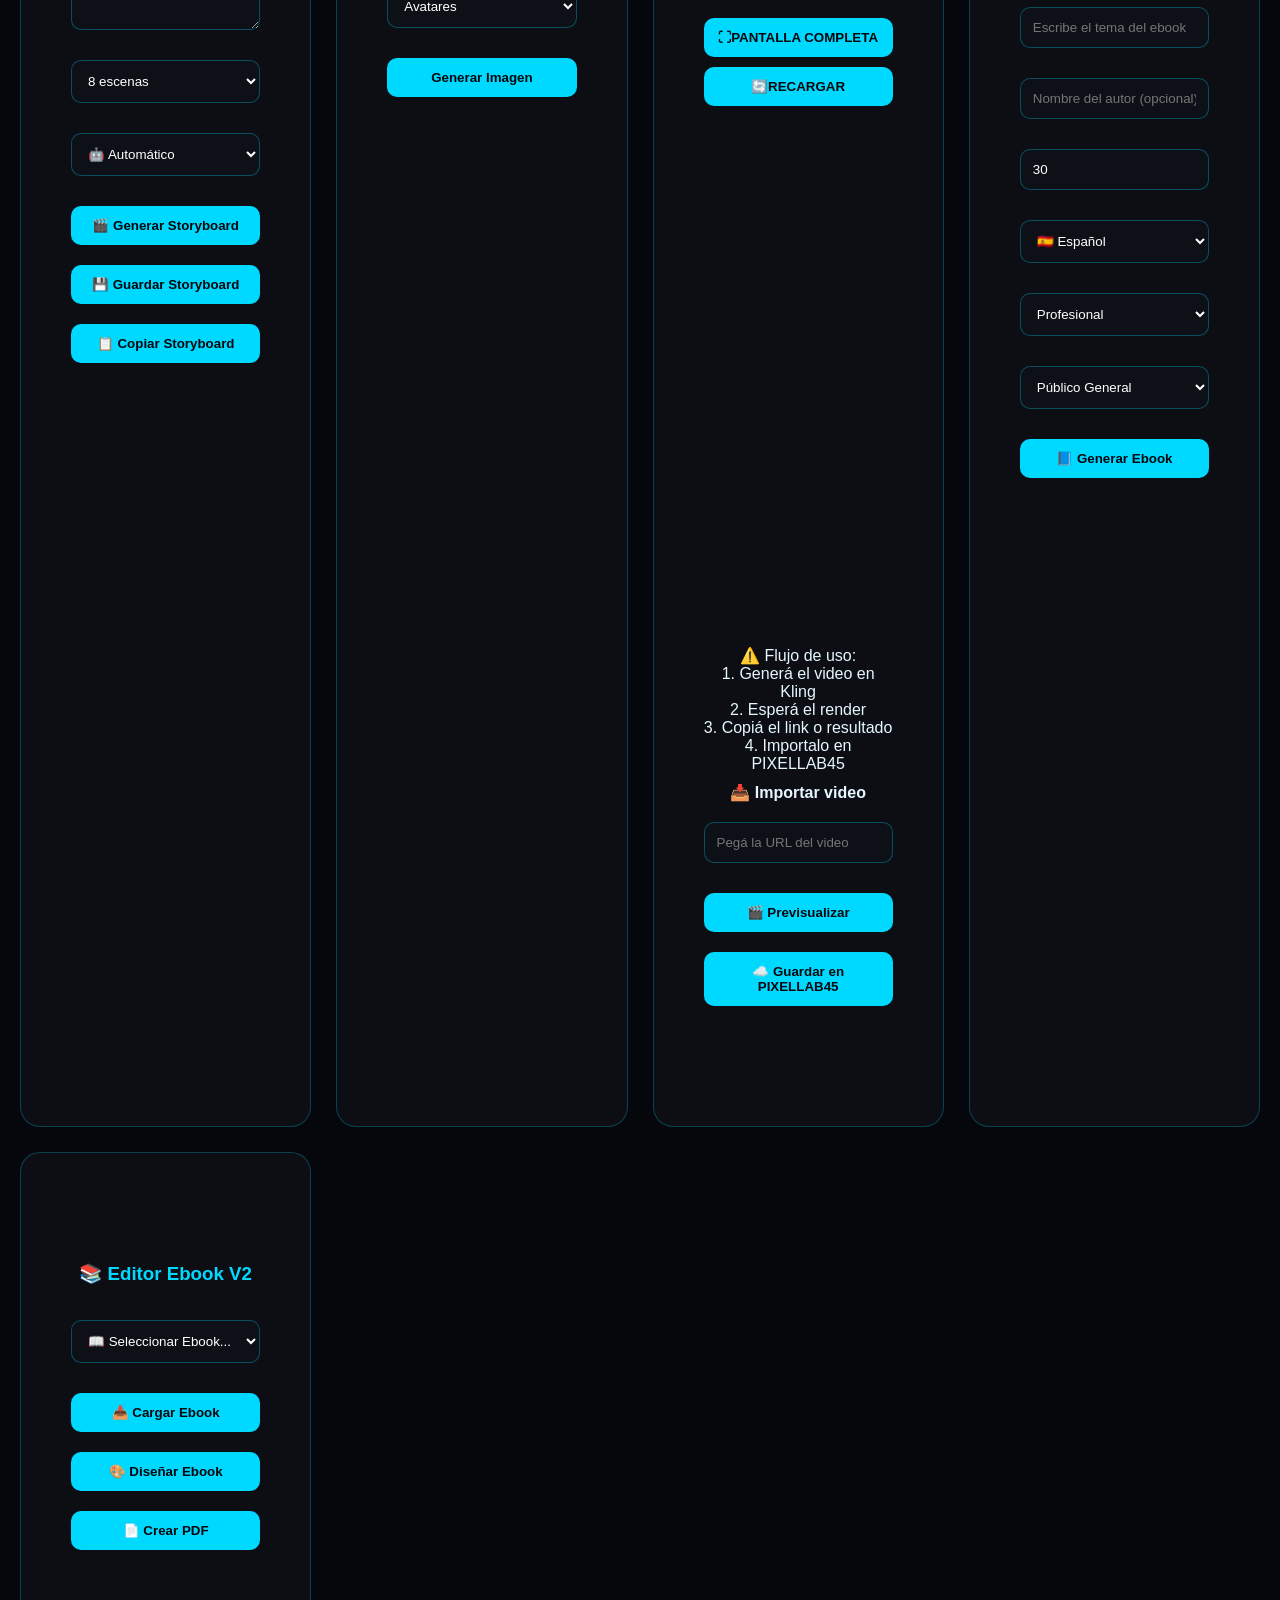
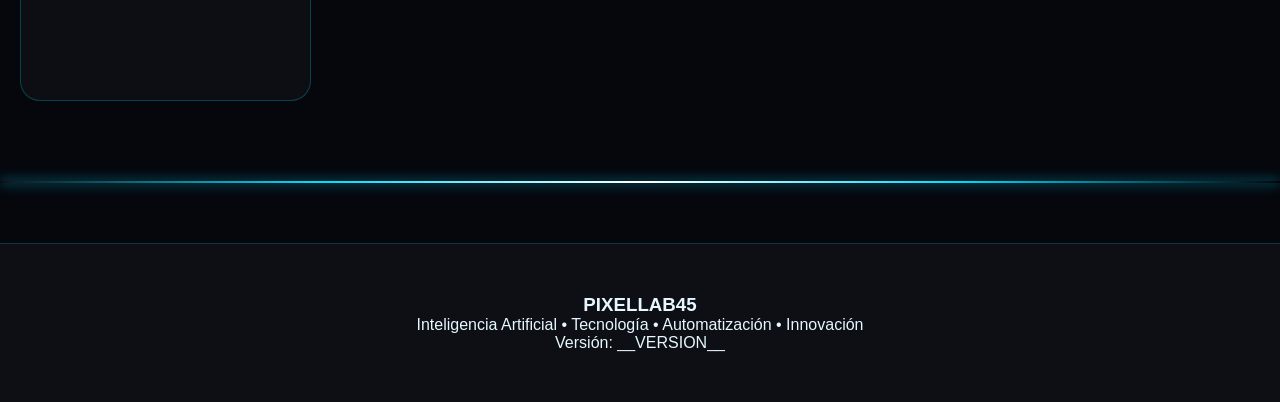
==== commit 35fcae43: "Update ailab.html" ====
--- a/ailab.html
+++ b/ailab.html
@@ -8,40 +8,7 @@
   <link rel="stylesheet" href="styles.css?v=1">
 <script src="https://js.puter.com/v2/"></script>
   <link rel="stylesheet"
-  href="https://cdnjs.cloudflare.com/ajax/libs/font-awesome/6.4.0/css/all.min.css">
-  <script>
-    (function cargarScriptsConVersion() {
-  // 1. Generar el ID único basado en la fecha y milisegundos de hoy
-  const ahora = new Date();
-  const anio = ahora.getFullYear();
-  const mes = String(ahora.getMonth() + 1).padStart(2, '0');
-  const dia = String(ahora.getDate()).padStart(2, '0');
-  const horas = String(ahora.getHours()).padStart(2, '0');
-  const minutos = String(ahora.getMinutes()).padStart(2, '0');
-  const segundos = String(ahora.getSeconds()).padStart(2, '0');
-  const ms = String(ahora.getMilliseconds()).padStart(3, '0');
-
-  const versionID = `${anio}${mes}${dia}_${horas}${minutos}${segundos}_${ms}`;
-
-  // 2. Lista de archivos que querés cargar sin caché
-  const misScripts = [
-    'editor.js',
-    'ailab.js',
-    'pixellab45-core.js'      
-    // Agregá acá todos los .js que necesites
-  ];
-
-  // 3. Crear e inyectar las etiquetas <script> en la página
-  misScripts.forEach(nombreScript => {
-    const script = document.createElement('script');
-    // Le pega el ID dinámico como parámetro 'v'
-    script.src = `${nombreScript}?v=${versionID}`;
-    script.async = false; // Mantiene el orden de ejecución
-    document.head.appendChild(script);
-  });
-})();
-
-  </script>
+  href="https://cdnjs.cloudflare.com/ajax/libs/font-awesome/6.4.0/css/all.min.css">
 </head>
 <body>
 
@@ -746,24 +713,21 @@
 <!-- FOOTER -->
 <!-- ===================================== -->
 
-<div class="section-divider"></div>
- 
-  <div class="footer-content">
-
-    <h3>PIXELLAB45</h3>
-
-    <p>
-      Inteligencia Artificial • Tecnología • Innovación
-    </p>
-
-    <p class="footer-copy">
-      © 2026 Sergio Costa | Todos los derechos reservados
-    </p>
-
-  </div>
-
-  </footer>
-  
-                  
+<footer class="footer">
+
+  <h3>
+    PIXELLAB45
+  </h3>
+
+  <p>
+    Inteligencia Artificial • Tecnología • Automatización • Innovación
+    <p id="versionSistema">Versión: __VERSION__</p>
+  </p>
+
+</footer>
+
+<script src="pixellab45-core.js?v=__VERSION__"></script>
+<script src="editorial.js?v=__VERSION__"></script>
+<script src="ailab.js?v=__VERSION__"></script>
 </body>
 </html>
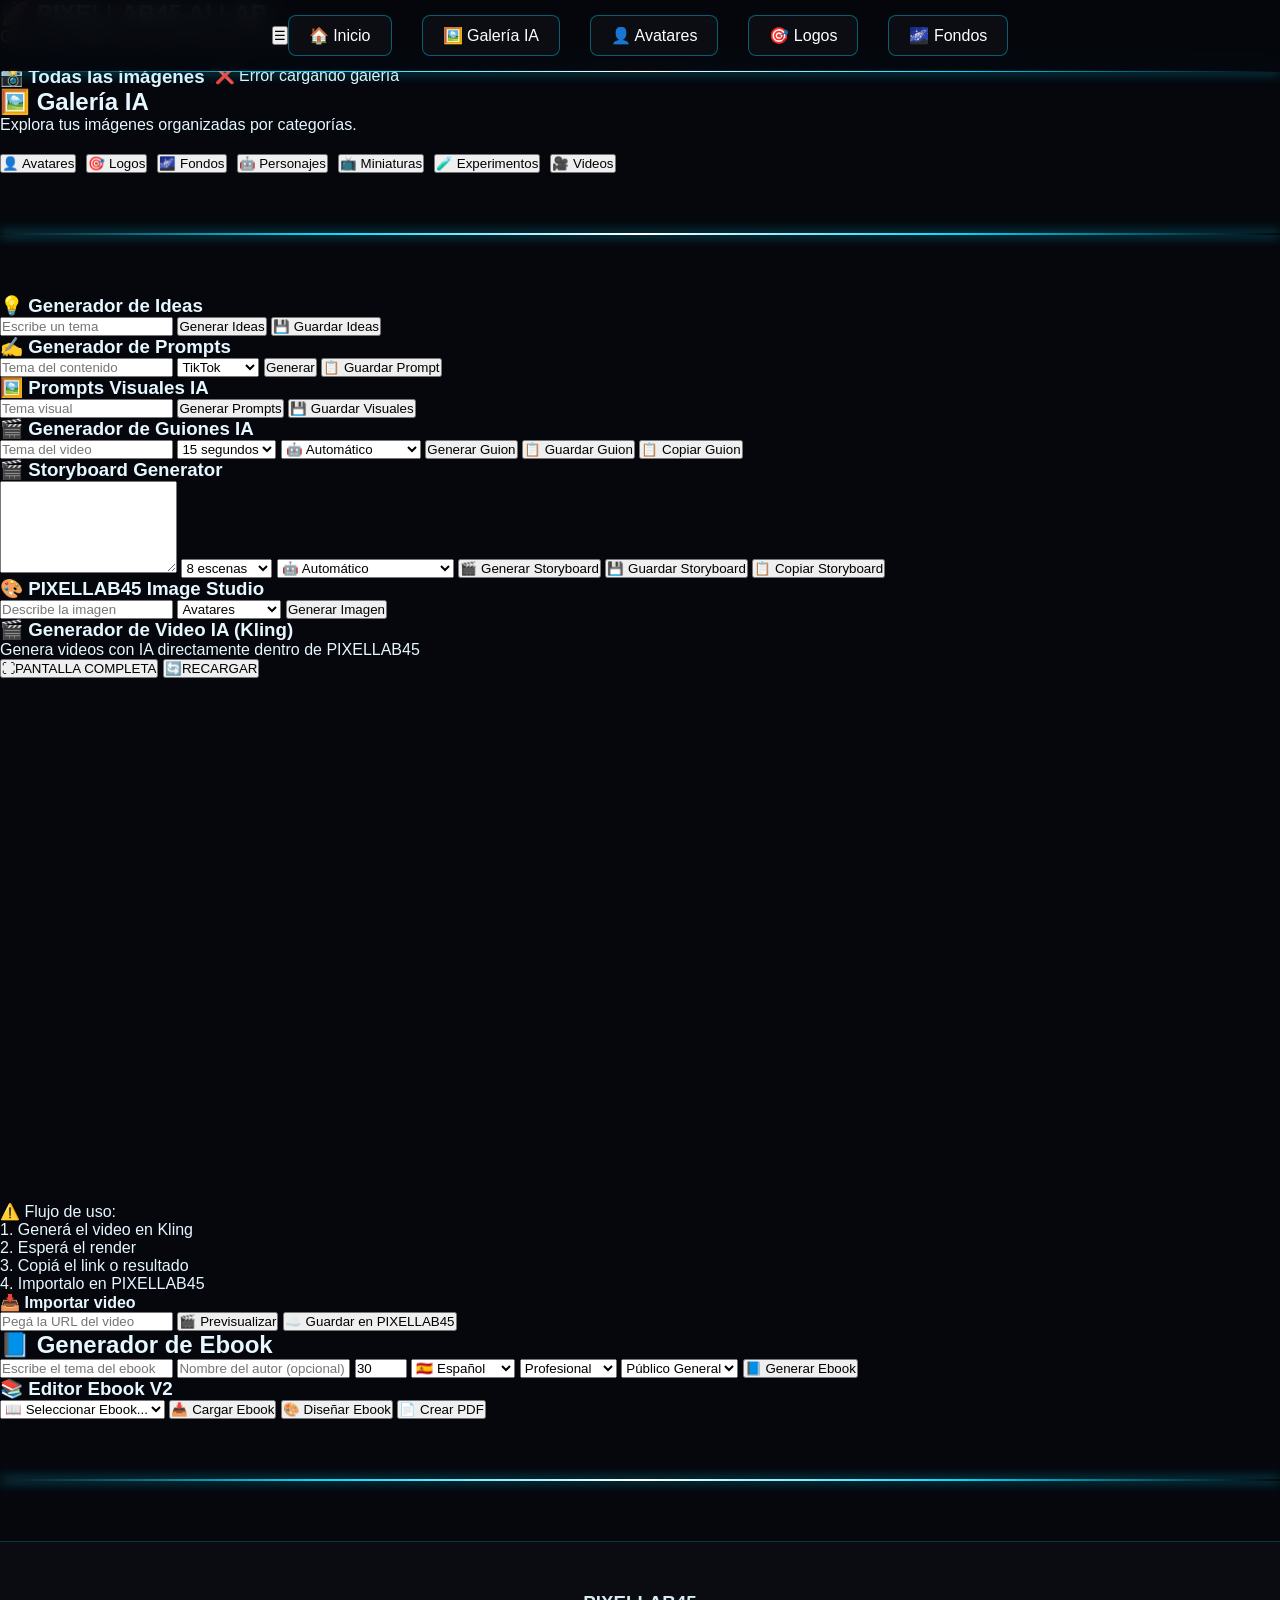
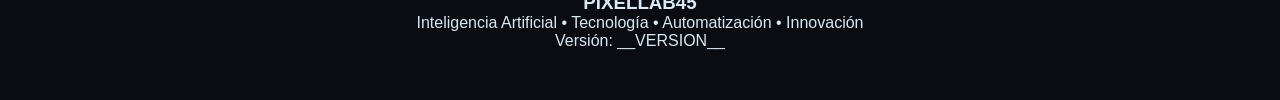
==== commit 10e79927: "deploy" ====
--- a/ailab.html
+++ b/ailab.html
@@ -1,11 +1,17 @@
-<!DOCTYPE html> 
+<!DOCTYPE html>
 <html lang="es">
 <head>
   <meta charset="UTF-8">
   <meta name="viewport" content="width=device-width, initial-scale=1.0">
   <title>PIXELLAB45 AI LAB</title>
 
-  <link rel="stylesheet" href="styles.css?v=1">
+  <link rel="stylesheet" href="styles.css?v=__VERSION__">
+
+<link rel="stylesheet" href="ailab.css?v=__VERSION__">
+
+<link rel="stylesheet" href="generador.css?v=__VERSION__">
+
+<link rel="stylesheet" href="editor.css?v=__VERSION__">
 <script src="https://js.puter.com/v2/"></script>
   <link rel="stylesheet"
   href="https://cdnjs.cloudflare.com/ajax/libs/font-awesome/6.4.0/css/all.min.css">
@@ -726,8 +732,12 @@
 
 </footer>
 
-<script src="pixellab45-core.js?v=__VERSION__"></script>
-<script src="editorial.js?v=__VERSION__"></script>
-<script src="ailab.js?v=__VERSION__"></script>
+<script src="pixellab45-core.js?v=__VERSION__"></script>
+
+<script src="generador.js?v=__VERSION__"></script>
+
+<script src="ailab.js?v=__VERSION__"></script>
+
+<script src="editor.js?v=__VERSION__"></script>
 </body>
-</html>
+</html>
--- a/ailab.css
+++ b/ailab.css
@@ -0,0 +1,661 @@
+/* =========================
+   RESET
+========================= */
+
+html{
+    scroll-behavior:smooth;
+}
+
+*{
+    margin:0;
+    padding:0;
+    box-sizing:border-box;
+}
+
+body{
+    background:#05070d;
+    color:#e6f7ff;
+    font-family:Arial,sans-serif;
+    overflow-x:hidden;
+}
+
+/* =========================
+   NAVBAR
+========================= */
+
+section{
+    scroll-margin-top:140px;
+}
+
+.navbar{
+    position:fixed;
+    top:0;
+    left:0;
+    width:100%;
+
+    padding:15px 40px;
+
+    display:flex;
+    justify-content:center;
+    align-items:center;
+
+    background:rgba(5,7,13,.9);
+    backdrop-filter:blur(10px);
+
+    z-index:1000;
+}
+
+/* LINKS */
+
+.nav-links{
+    display:flex;
+    gap:30px;
+}
+
+.nav-links a{
+
+    color:#ffffff;
+    text-decoration:none;
+
+    padding:10px 20px;
+
+    border:1px solid rgba(0,217,255,.4);
+    border-radius:8px;
+
+    background:rgba(255,255,255,.03);
+
+    backdrop-filter:blur(5px);
+
+    transition:all .3s ease;
+
+}
+
+.nav-links a:hover{
+
+    color:#00d9ff;
+
+    border-color:#00d9ff;
+
+    box-shadow:
+        0 0 10px #00d9ff,
+        0 0 20px rgba(0,217,255,.4);
+
+    transform:translateY(-2px);
+
+}
+
+
+/* =========================
+   DIVIDER
+========================= */
+
+.divider{
+
+    position:fixed;
+
+    top:70px;
+    left:0;
+
+    width:100%;
+    height:2px;
+
+    background:linear-gradient(
+        90deg,
+        transparent,
+        #00d9ff,
+        #ffffff,
+        #00d9ff,
+        transparent
+    );
+
+    box-shadow:0 0 12px #00d9ff;
+
+    overflow:hidden;
+
+    z-index:999;
+
+}
+
+.divider::after{
+
+    content:"";
+
+    position:absolute;
+
+    width:25%;
+    height:100%;
+
+    background:rgba(255,255,255,.5);
+
+    filter:blur(6px);
+
+    animation:scan 2s linear infinite;
+
+}
+
+@keyframes scan{
+
+    0%{
+        transform:translateX(-120%);
+    }
+
+    100%{
+        transform:translateX(420%);
+    }
+
+}
+
+/* =========================
+   HERO
+========================= */
+
+section{
+    scroll-margin-top:140px;
+}
+
+.hero{
+
+    min-height:100vh;
+
+    padding:120px 60px 60px;
+
+    display:flex;
+    flex-direction:column;
+
+    background:
+        linear-gradient(
+            rgba(5,7,13,.80),
+            rgba(5,7,13,.90)
+        ),
+        url("assets/img/tunnel.jpg");
+
+    background-size:cover;
+    background-position:center;
+    background-repeat:no-repeat;
+    background-attachment:fixed;
+
+}
+
+.hero-logo{
+
+    width:280px;
+    height:auto;
+
+    margin-bottom:40px;
+
+    filter:drop-shadow(0 0 12px #00d9ff);
+
+}
+
+.hero-content{
+
+    display:flex;
+
+    justify-content:space-between;
+
+    align-items:center;
+
+    gap:50px;
+
+}
+
+.hero-text{
+
+    flex:1;
+
+}
+
+.hero-text h1{
+
+    font-size:4rem;
+
+    color:#00d9ff;
+
+    text-shadow:0 0 15px #00d9ff;
+
+    margin-bottom:20px;
+
+}
+
+.hero-text p{
+
+    font-size:1.2rem;
+
+    color:#cccccc;
+
+    line-height:1.6;
+
+    max-width:650px;
+
+}
+
+.hero-right{
+
+    display:flex;
+
+    justify-content:center;
+
+    align-items:center;
+
+}
+
+.avatar{
+
+    width:380px;
+
+    height:auto;
+
+    border:none;
+
+    border-radius:0;
+
+    box-shadow:none;
+
+}
+
+.hero-content{
+
+    position:relative;
+
+    z-index:2;
+
+}
+
+.hero-logo{
+
+    position:relative;
+
+    z-index:2;
+
+}
+
+
+/* =========================
+   RESPONSIVE HERO
+========================= */
+
+@media (max-width:768px){
+
+    .hero{
+
+        padding:100px 20px 40px;
+
+    }
+
+    .hero-logo{
+
+        width:180px;
+
+        margin-bottom:25px;
+
+    }
+
+    .hero-content{
+
+        gap:20px;
+
+    }
+
+    .hero-text h1{
+
+        font-size:2rem;
+
+    }
+
+    .hero-text p{
+
+        font-size:.95rem;
+
+    }
+
+    .avatar{
+
+        width:180px;
+
+    }
+
+}
+
+/* =========================
+   SECTION DIVIDER
+========================= */
+
+.section-divider{
+
+    height:2px;
+    width:100%;
+
+    margin:60px 0;
+
+    background:linear-gradient(
+        90deg,
+        transparent,
+        #00d9ff,
+        #ffffff,
+        #00d9ff,
+        transparent
+    );
+
+    box-shadow:0 0 12px #00d9ff;
+
+    position:relative;
+    overflow:hidden;
+
+}
+
+.section-divider::after{
+
+    content:"";
+
+    position:absolute;
+
+    width:25%;
+    height:100%;
+
+    background:rgba(255,255,255,.4);
+
+    filter:blur(6px);
+
+    animation:scan 2s linear infinite;
+
+}
+/* =========================
+   ABOUT
+========================= */
+
+section{
+    scroll-margin-top:140px;
+}
+
+.about{
+
+    padding:80px 60px;
+
+}
+
+.about h2{
+
+    text-align:center;
+
+    color:#00d9ff;
+
+    font-size:2.5rem;
+
+    margin-bottom:50px;
+
+    text-shadow:0 0 15px #00d9ff;
+
+}
+
+.about-card{
+
+    display:flex;
+
+    flex-direction:column;
+
+    align-items:center;
+
+    text-align:center;
+
+    max-width:900px;
+
+    margin:auto;
+
+    padding:40px;
+
+    background:rgba(255,255,255,.03);
+
+    border:1px solid rgba(0,217,255,.25);
+
+    border-radius:20px;
+
+    backdrop-filter:blur(10px);
+
+    box-shadow:0 0 25px rgba(0,217,255,.15);
+
+}
+
+.about-avatar{
+
+    width:220px;
+
+    height:auto;
+
+    margin:0 auto 25px auto;
+
+    display:block;
+
+}
+
+.about-text{
+
+    flex:1;
+
+}
+
+.about-text p{
+
+    font-size:1.1rem;
+
+    line-height:1.8;
+
+    color:#d9eaf5;
+
+    margin-bottom:15px;
+
+}
+/* =========================
+   GALERÍA
+========================= */
+
+section{
+    scroll-margin-top:140px;
+}
+
+.gallery{
+
+    padding:80px 60px;
+
+}
+
+.gallery h2{
+
+    text-align:center;
+
+    font-size:2.5rem;
+
+    color:#00d9ff;
+
+    margin-bottom:50px;
+
+    text-shadow:0 0 15px #00d9ff;
+
+}
+
+.gallery-grid{
+
+    display:grid;
+
+    grid-template-columns:repeat(auto-fit, minmax(280px,1fr));
+
+    gap:30px;
+
+}
+
+.project-card{
+
+    background:rgba(255,255,255,.03);
+
+    border:1px solid rgba(0,217,255,.25);
+
+    border-radius:20px;
+
+    overflow:hidden;
+
+    transition:.3s;
+
+    box-shadow:0 0 15px rgba(0,217,255,.1);
+
+}
+
+.project-card:hover{
+
+    transform:translateY(-5px);
+
+    box-shadow:
+        0 0 20px rgba(0,217,255,.3),
+        0 0 40px rgba(0,217,255,.2);
+
+}
+
+.project-card img{
+
+    width:100%;
+
+    height:220px;
+
+    object-fit:cover;
+
+}
+
+.project-card h3{
+
+    color:#00d9ff;
+
+    padding:15px 20px 10px;
+
+}
+
+.project-card p{
+
+    padding:0 20px 20px;
+
+    color:#d9eaf5;
+
+}
+/* =========================
+   CONTACTO
+========================= */
+
+section{
+    scroll-margin-top:140px;
+}
+
+.contact{
+
+    padding:80px 20px;
+
+    text-align:center;
+
+}
+
+.contact h2{
+
+    font-size:2.5rem;
+
+    color:#00d9ff;
+
+    margin-bottom:20px;
+
+    text-shadow:0 0 15px #00d9ff;
+
+}
+
+.contact p{
+
+    max-width:700px;
+
+    margin:auto;
+
+    margin-bottom:40px;
+
+    color:#d9eaf5;
+
+}
+
+.contact-buttons{
+
+    display:flex;
+
+    justify-content:center;
+
+    flex-wrap:wrap;
+
+    gap:20px;
+
+}
+
+.contact-btn{
+
+    display:flex;
+
+    align-items:center;
+
+    justify-content:center;
+
+    gap:10px;
+
+    padding:12px 24px;
+
+    min-width:160px;
+
+    white-space:nowrap;
+
+    text-decoration:none;
+
+    color:#ffffff;
+
+    border:1px solid #00d9ff;
+
+    border-radius:12px;
+
+    background:rgba(0,217,255,.05);
+
+    transition:all .3s ease;
+
+}
+
+.contact-btn:hover{
+
+    color:#00d9ff;
+
+    border-color:#00d9ff;
+
+    box-shadow:
+        0 0 10px #00d9ff,
+        0 0 20px rgba(0,217,255,.5),
+        0 0 30px rgba(0,217,255,.3);
+
+    transform:translateY(-3px);
+
+}
+
+/* =========================
+   FOOTER
+========================= */
+
+.footer{
+
+    padding:50px 20px;
+
+    text-align:center;
+
+    border-top:1px solid rgba(0,217,255,.2);
+
+    background:rgba(255,255,255,.02);
+
+}
+
+footer{
+
+    text-align:center;
+
+    padding:30px 0;
+
+    margin-top:40px;
+
+    border-top:1px solid rgba(255,255,255,.1);
+
+    color:#d9eaf5;
+
+}
--- a/generador.css
+++ b/generador.css
@@ -0,0 +1,128 @@
+/* =====================================
+   PIXELLAB45 - GENERADOR
+===================================== */
+
+/* Botonera de motores IA */
+
+.gallery-filters{
+    display:flex;
+    flex-wrap:wrap;
+    gap:10px;
+    margin-top:20px;
+}
+
+.boton-accion{
+    padding:12px 18px;
+    border:1px solid #00d9ff;
+    border-radius:8px;
+    background:#05070d;
+    color:#fff;
+    cursor:pointer;
+    transition:.3s;
+}
+
+.boton-accion:hover{
+    background:#00d9ff;
+    color:#05070d;
+}
+
+/* Estados de los botones */
+
+.gallery-filters button{
+    transition:all .3s ease;
+}
+
+.gallery-filters button.completo{
+    background:#00ff66;
+    color:#000;
+    box-shadow:0 0 15px #00ff66;
+}
+
+.gallery-filters button.proceso{
+    background:#009dff;
+    color:#fff;
+    box-shadow:0 0 15px #009dff;
+}
+
+.gallery-filters button.verde{
+    background:lime !important;
+    color:#000 !important;
+}
+
+.gallery-filters button.azul{
+    background:#009dff;
+    color:#fff;
+    box-shadow:0 0 15px #009dff;
+}
+
+.gallery-filters button.amarillo{
+    background:#ffc107;
+    color:#000;
+    box-shadow:0 0 15px #ffc107;
+}
+
+.gallery-filters button:disabled{
+    cursor:not-allowed;
+    opacity:.85;
+}
+
+#btnProyecto.verde{
+    background:#00b050 !important;
+    color:#000 !important;
+    box-shadow:0 0 15px #00b050 !important;
+}
+
+/* Estado */
+
+.estado-editorial{
+    margin-top:20px;
+}
+
+.error-editorial{
+    margin-top:15px;
+    color:#ff6b6b;
+}
+
+/* Pipeline */
+
+.scroll-box{
+    overflow-y:auto;
+}
+
+.scroll-box p{
+    color:#fff;
+    padding:8px;
+    border-bottom:1px solid rgba(0,217,255,.2);
+}
+
+/* ==============================
+   PIPELINE
+============================== */
+
+.pipeline-editor{
+    width:100%;
+    margin-top:20px;
+    padding:15px;
+    background:#05070d;
+    border:1px solid #00d9ff;
+    border-radius:15px;
+}
+
+.pipeline-editor h3{
+    color:#00d9ff;
+    margin-bottom:15px;
+}
+
+.pipeline-items{
+    display:flex;
+    flex-direction:column;
+    gap:8px;
+}
+
+.pipeline-items p{
+    color:#fff;
+    padding:8px 12px;
+    border-bottom:1px solid rgba(0,217,255,.2);
+}
+
+
--- a/editor.css
+++ b/editor.css
@@ -0,0 +1,445 @@
+/* ===========================
+   PORTADA Y PÁGINAS DEL EBOOK
+=========================== */
+
+.portada{
+
+    display:flex;
+    justify-content:center;
+    align-items:center;
+
+    width:100%;
+
+    min-height:297mm;
+
+    padding:60px;
+
+    background:#0b0f14;
+
+    color:#d9d9d9;
+
+    text-align:center;
+
+}
+
+
+.portada-contenido{
+
+    max-width:700px;
+
+    width:100%;
+
+    color:#fff;
+
+}
+
+
+.pagina{
+
+    width:210mm;
+
+    height:297mm;
+
+    margin:0 auto 30px;
+
+    padding:25mm;
+
+    box-sizing:border-box;
+
+    position:relative;
+
+    overflow:hidden;
+
+    page-break-after:always;
+
+    background:#0b0f14;
+
+    color:#d9d9d9;
+
+}
+
+
+.pagina h1{
+
+    font-size:34px;
+
+    text-align:center;
+
+    color:#00e5ff;
+
+    margin-bottom:35px;
+
+    text-transform:uppercase;
+
+    letter-spacing:2px;
+
+    border-bottom:3px solid #00e5ff;
+
+    padding-bottom:15px;
+
+}
+
+
+.pagina h2{
+
+    font-size:24px;
+
+    color:#00bcd4;
+
+    margin-bottom:25px;
+
+}
+
+
+.portada .descripcion{
+
+    font-size:18px;
+
+    line-height:1.7;
+
+    color:#444;
+
+    margin-bottom:40px;
+
+}
+
+
+.portada .autor{
+
+    font-size:20px;
+
+    font-weight:bold;
+
+    margin-top:40px;
+
+}
+
+
+.portada .marca{
+
+    margin-top:10px;
+
+    font-size:18px;
+
+    letter-spacing:2px;
+
+}
+
+
+.portada .fecha{
+
+    margin-top:10px;
+
+    color:#777;
+
+}
+
+
+.titulo-separador{
+
+    width:120px;
+
+    height:4px;
+
+    background:#00e5ff;
+
+    margin:20px auto 40px;
+
+    border-radius:20px;
+
+}
+
+
+
+/* ===========================
+   LEGALES
+=========================== */
+
+
+.legal{
+
+    background:#0b0f14;
+
+    color:#d9d9d9;
+
+}
+
+
+.legal h1{
+
+    text-align:center;
+
+    font-size:30px;
+
+    margin-bottom:40px;
+
+    color:#00e5ff;
+
+}
+
+
+.legal-text{
+
+    font-size:15px;
+
+    line-height:1.8;
+
+    text-align:justify;
+
+    color:#cfcfcf;
+
+}
+
+
+
+.ebook .pagina p{
+
+    text-align:justify;
+
+    text-justify:inter-word;
+
+    line-height:1.8;
+
+    margin-bottom:18px;
+
+}
+
+
+
+/* ===========================
+   BIBLIOTECA EDITORIAL
+=========================== */
+
+
+.biblioteca-grid{
+
+    display:grid;
+
+    grid-template-columns:
+    repeat(auto-fit,minmax(260px,1fr));
+
+    gap:20px;
+
+    margin-top:20px;
+
+}
+
+
+
+.editorial-card{
+
+    background:#05070d;
+
+    border:1px solid #00d9ff;
+
+    border-radius:15px;
+
+    overflow:hidden;
+
+    box-shadow:
+    0 0 15px rgba(0,217,255,.35);
+
+    transition:.3s;
+
+}
+
+
+
+.editorial-card:hover{
+
+    transform:translateY(-5px);
+
+    box-shadow:
+    0 0 25px rgba(0,217,255,.7);
+
+}
+
+
+
+.editorial-cover{
+
+    height:180px;
+
+    background:
+    linear-gradient(
+    180deg,
+    rgba(0,217,255,.15),
+    transparent
+    );
+
+    border-bottom:1px solid #00d9ff;
+
+    overflow:hidden;
+
+}
+
+
+
+.portada-editorial{
+
+    width:100%;
+
+    height:100%;
+
+    object-fit:cover;
+
+    display:block;
+
+}
+
+
+
+.editorial-info{
+
+    padding:20px;
+
+    text-align:center;
+
+}
+
+
+.editorial-info h3{
+
+    color:#00d9ff;
+
+    font-size:22px;
+
+    margin-bottom:10px;
+
+}
+
+
+.editorial-info p{
+
+    color:white;
+
+    font-size:15px;
+
+}
+
+
+.editorial-info span{
+
+    display:block;
+
+    color:#00d9ff;
+
+    margin:15px 0;
+
+    font-size:13px;
+
+    letter-spacing:1px;
+
+}
+
+
+
+/* ===========================
+   EDITOR
+=========================== */
+
+
+#editorTrabajo{
+
+    width:100%;
+
+    max-width:100%;
+
+    padding:20px;
+
+    box-sizing:border-box;
+
+}
+
+
+
+.editor-toolbar-editor{
+
+    display:flex;
+
+    gap:12px;
+
+    overflow-x:auto;
+
+    padding:10px 0;
+
+}
+
+
+
+.editor-menu{
+
+    flex:0 0 auto;
+
+    padding:12px 18px;
+
+    background:#05070d;
+
+    border:1px solid #00d9ff;
+
+    border-radius:8px;
+
+    color:white;
+
+    cursor:pointer;
+
+}
+
+
+
+.editor-menu:hover{
+
+    background:#00d9ff;
+
+    color:#05070d;
+
+}
+
+
+
+/* ===========================
+   CANVAS
+=========================== */
+
+
+.editor-canvas{
+
+    width:100%;
+
+    min-height:calc(100vh - 250px);
+
+    display:flex;
+
+    justify-content:center;
+
+    align-items:flex-start;
+
+    overflow:auto;
+
+    padding:30px;
+
+    background:#05070d;
+
+    border:1px solid #00d9ff;
+
+    border-radius:15px;
+
+}
+
+
+
+#paginaEditor{
+
+    width:100%;
+
+    display:flex;
+
+    flex-direction:column;
+
+    justify-content:flex-start;
+
+    align-items:center;
+
+    gap:30px;
+
+}
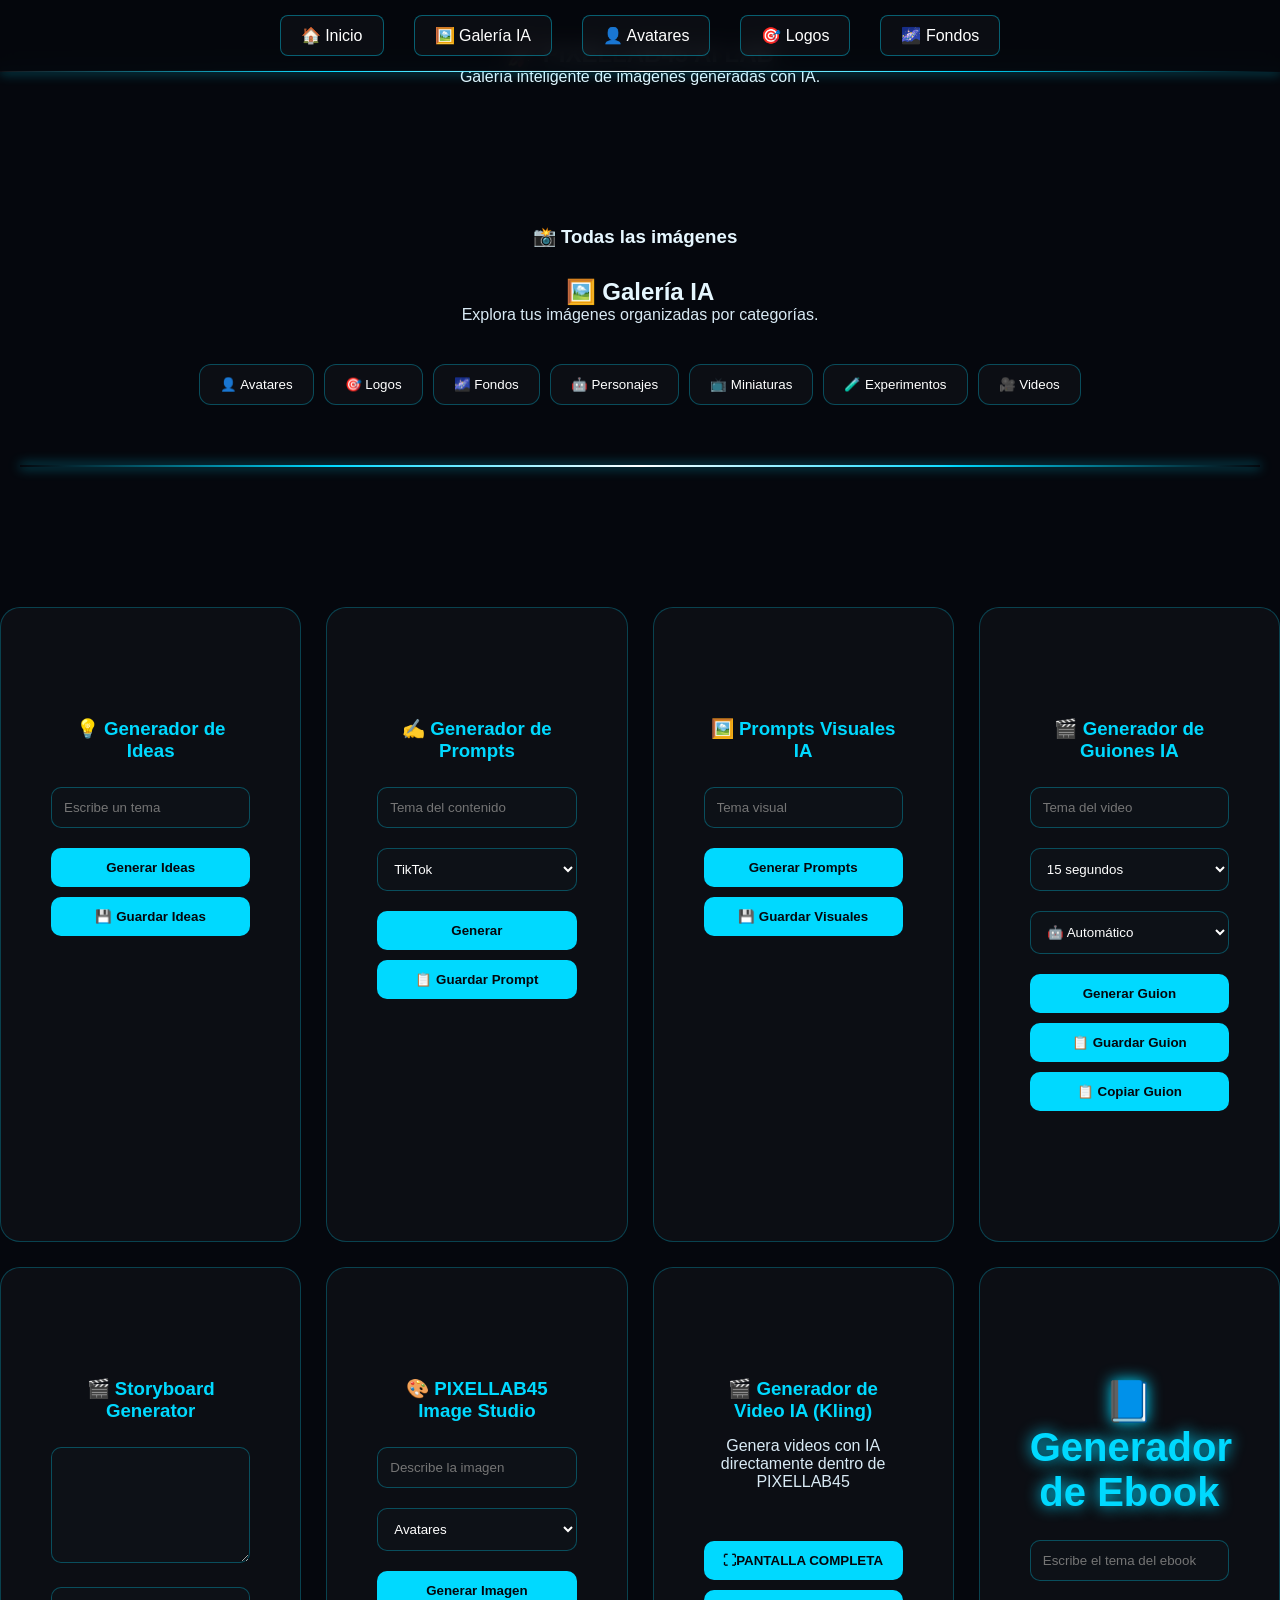
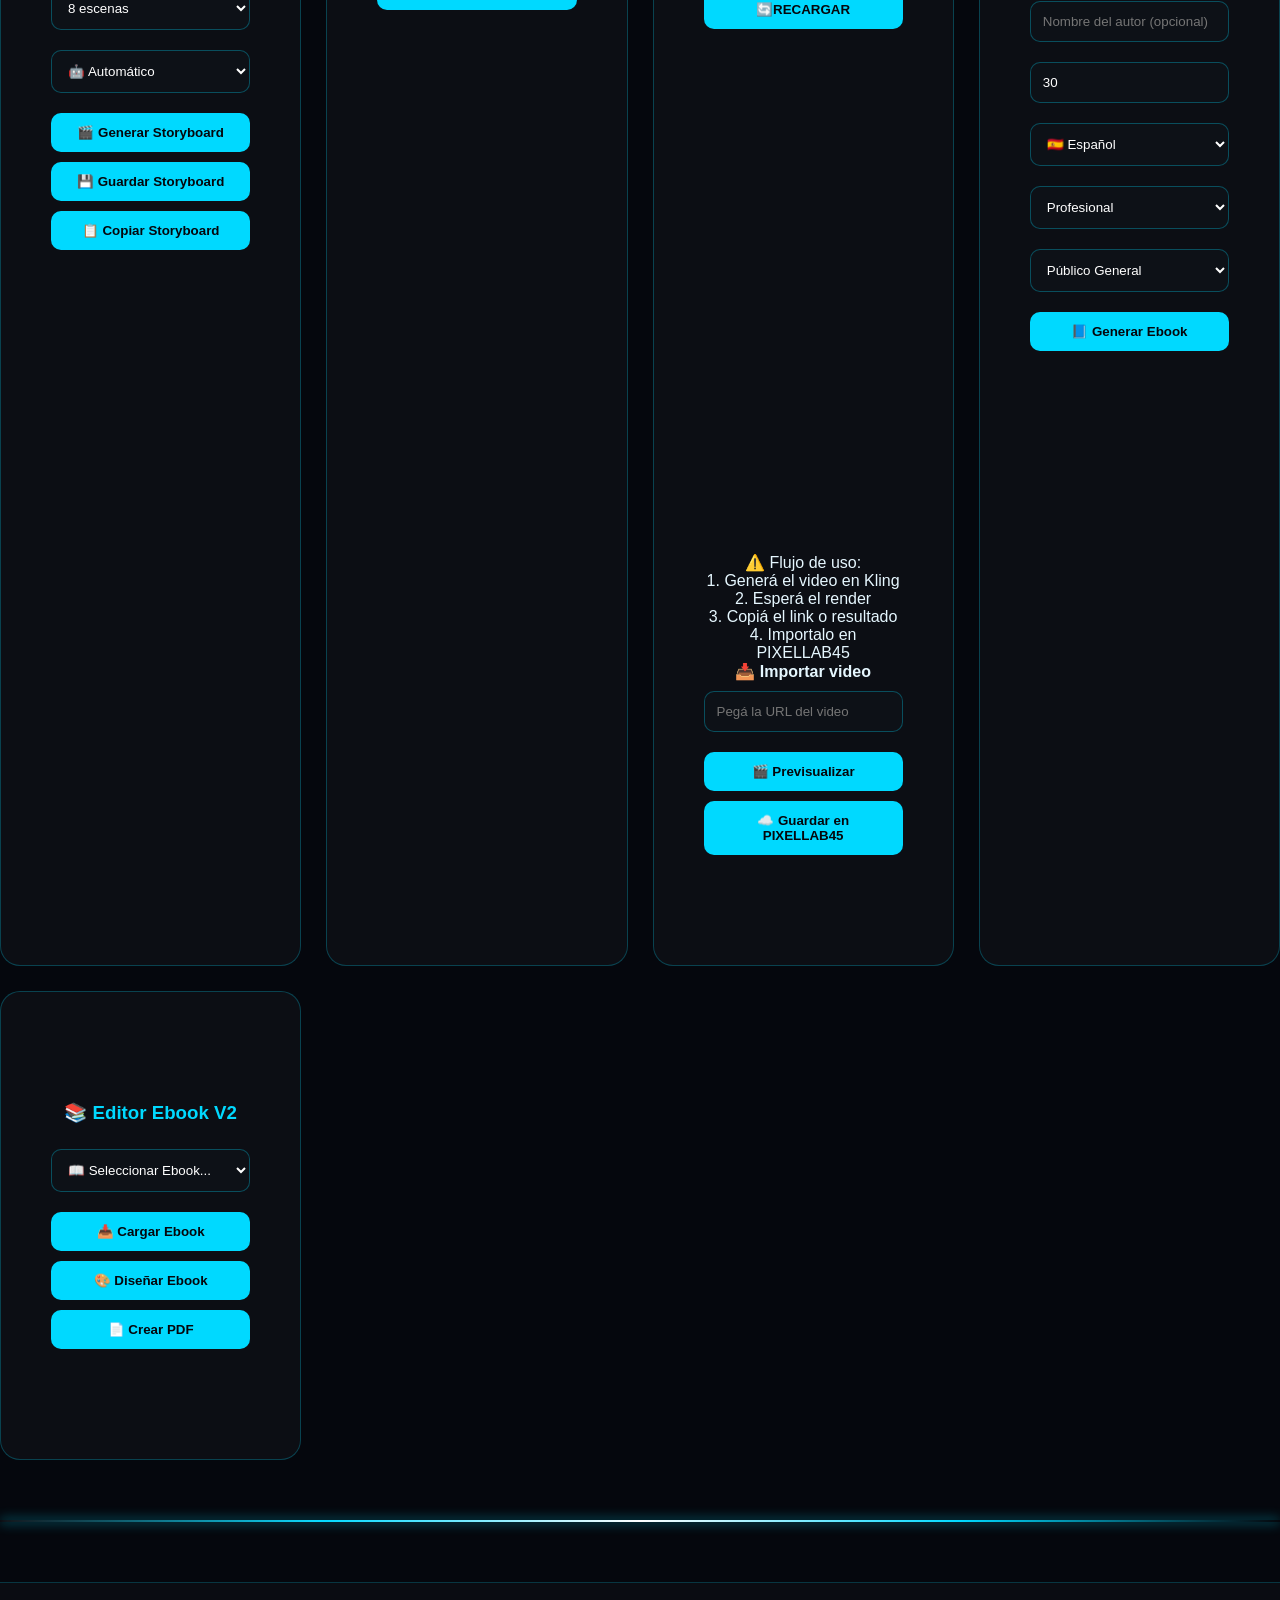
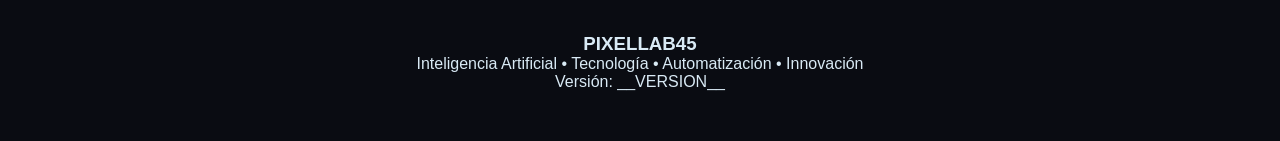
==== commit 364a2b16: "Update ailab.html" ====
--- a/ailab.html
+++ b/ailab.html
@@ -1,17 +1,17 @@
-<!DOCTYPE html>
+<!DOCTYPE html> 
 <html lang="es">
 <head>
   <meta charset="UTF-8">
   <meta name="viewport" content="width=device-width, initial-scale=1.0">
   <title>PIXELLAB45 AI LAB</title>
 
-  <link rel="stylesheet" href="styles.css?v=__VERSION__">
-
-<link rel="stylesheet" href="ailab.css?v=__VERSION__">
-
-<link rel="stylesheet" href="generador.css?v=__VERSION__">
-
-<link rel="stylesheet" href="editor.css?v=__VERSION__">
+  <link rel="stylesheet" href="styles.css?v=__VERSION__">
+
+<link rel="stylesheet" href="ailab.css?v=__VERSION__">
+
+<link rel="stylesheet" href="generador.css?v=__VERSION__">
+
+<link rel="stylesheet" href="editor.css?v=__VERSION__">
 <script src="https://js.puter.com/v2/"></script>
   <link rel="stylesheet"
   href="https://cdnjs.cloudflare.com/ajax/libs/font-awesome/6.4.0/css/all.min.css">
@@ -732,12 +732,12 @@
 
 </footer>
 
-<script src="pixellab45-core.js?v=__VERSION__"></script>
-
-<script src="generador.js?v=__VERSION__"></script>
-
-<script src="ailab.js?v=__VERSION__"></script>
-
-<script src="editor.js?v=__VERSION__"></script>
+<script src="pixellab45-core.js?v=__VERSION__"></script>
+
+<script src="generador.js?v=__VERSION__"></script>
+
+<script src="ailab.js?v=__VERSION__"></script>
+
+<script src="editor.js?v=__VERSION__"></script>
 </body>
-</html>+</html>
--- a/ailab.css
+++ b/ailab.css
@@ -1,8 +1,4 @@
-/* =========================
-   RESET
-========================= */
-
-html{
+html{ 
     scroll-behavior:smooth;
 }
 
@@ -18,14 +14,9 @@
     font-family:Arial,sans-serif;
     overflow-x:hidden;
 }
-
 /* =========================
    NAVBAR
 ========================= */
-
-section{
-    scroll-margin-top:140px;
-}
 
 .navbar{
     position:fixed;
@@ -45,45 +36,87 @@
     z-index:1000;
 }
 
-/* LINKS */
 
 .nav-links{
+
     display:flex;
+
     gap:30px;
-}
+
+}
+
 
 .nav-links a{
 
     color:#ffffff;
+
     text-decoration:none;
 
     padding:10px 20px;
 
     border:1px solid rgba(0,217,255,.4);
+
     border-radius:8px;
 
     background:rgba(255,255,255,.03);
 
-    backdrop-filter:blur(5px);
-
-    transition:all .3s ease;
-
-}
-
-.nav-links a:hover{
-
-    color:#00d9ff;
-
-    border-color:#00d9ff;
-
-    box-shadow:
-        0 0 10px #00d9ff,
-        0 0 20px rgba(0,217,255,.4);
-
-    transform:translateY(-2px);
-
-}
-
+}
+
+
+/* Botón hamburguesa */
+
+.menu-toggle{
+
+    display:none;
+
+}
+
+
+/* =========================
+   MENU MOBILE
+========================= */
+
+.menu-toggle{
+    display:none;
+}
+
+@media (max-width:768px){
+
+    .navbar{
+        justify-content:space-between;
+        padding:15px 20px;
+    }
+
+    .menu-toggle{
+        display:block;
+        background:none;
+        border:none;
+        color:#00d9ff;
+        font-size:2rem;
+        cursor:pointer;
+        z-index:2001;
+    }
+
+    .nav-links{
+        display:none;
+        position:absolute;
+        top:70px;
+        left:0;
+        width:100%;
+        flex-direction:column;
+        align-items:center;
+        gap:12px;
+        padding:20px;
+        background:#05070d;
+        border-top:1px solid rgba(0,217,255,.3);
+        z-index:2000;
+    }
+
+    .nav-links.active{
+        display:flex;
+    }
+
+}
 
 /* =========================
    DIVIDER
@@ -197,6 +230,18 @@
 
     gap:50px;
 
+    position:relative;
+
+    z-index:2;
+
+}
+
+.hero-logo{
+
+    position:relative;
+
+    z-index:2;
+
 }
 
 .hero-text{
@@ -268,54 +313,63 @@
     z-index:2;
 
 }
-
-
-/* =========================
-   RESPONSIVE HERO
-========================= */
-
-@media (max-width:768px){
-
-    .hero{
-
-        padding:100px 20px 40px;
-
+.hero-left{
+    flex:1;
+}
+
+/* =========================
+   HERO MOBILE IGUAL AL DISEÑO ORIGINAL
+========================= */
+
+@media(max-width:768px){
+
+    .hero-content{
+        flex-direction:row;
+        justify-content:space-between;
+        align-items:center;
+        gap:10px;
+    }
+
+    .hero-left{
+        flex:1;
     }
 
     .hero-logo{
-
-        width:180px;
-
-        margin-bottom:25px;
-
-    }
-
-    .hero-content{
-
-        gap:20px;
-
+        width:100px;
+        margin-bottom:10px;
     }
 
     .hero-text h1{
-
-        font-size:2rem;
-
+        font-size:1.3rem;
     }
 
     .hero-text p{
-
-        font-size:.95rem;
-
+        font-size:0.85rem;
+    }
+
+    .hero-right{
+        flex:0 0 auto;
     }
 
     .avatar{
-
-        width:180px;
-
-    }
-
-}
-
+        width:120px;
+    }
+
+}
+.ailab-hero{
+    padding:40px 60px;
+    text-align:center;
+}
+
+
+/* MÓVIL */
+@media(max-width:768px){
+
+    .ailab-hero{
+        padding-top:90px;
+    }
+
+}
 /* =========================
    SECTION DIVIDER
 ========================= */
@@ -659,3 +713,671 @@
     color:#d9eaf5;
 
 }
+/* =========================
+   RESPONSIVE GENERAL INDEX
+========================= */
+
+@media (max-width:768px){
+
+    .navbar{
+        padding:10px;
+    }
+
+    .nav-links{
+        gap:8px;
+    }
+
+    .nav-links a{
+        font-size:.8rem;
+        padding:6px 10px;
+    }
+
+    .divider{
+        top:70px;
+    }
+
+    .hero{
+        padding:100px 20px 40px;
+    }
+
+    .hero-content{
+        flex-direction:column;
+        text-align:center;
+    }
+
+    .hero-logo{
+        width:180px;
+        margin:0 auto 25px;
+    }
+
+    .hero-text h1{
+        font-size:2rem;
+    }
+
+    .hero-text p{
+        font-size:.95rem;
+        max-width:100%;
+    }
+
+    .avatar{
+        width:180px;
+    }
+
+    .about{
+        padding:60px 20px;
+    }
+
+    .gallery{
+        padding:60px 20px;
+    }
+
+    .contact{
+        padding:60px 20px;
+    }
+}
+/* =========================
+   EBOOKS
+========================= */
+
+.ebooks{
+
+    padding:80px 20px;
+    text-align:center;
+
+}
+
+.ebooks h2{
+
+    margin-bottom:40px;
+
+    color:#00d9ff;
+
+    text-shadow:0 0 15px #00d9ff;
+
+}
+
+
+.ebook-card{
+
+    max-width:380px;
+
+    margin:auto;
+
+    padding:20px;
+
+    border:1px solid rgba(0,217,255,.3);
+
+    border-radius:20px;
+
+    background:rgba(255,255,255,.03);
+
+}
+
+
+.ebook-cover{
+
+    width:100%;
+
+    max-width:340px;
+
+    height:auto;
+
+    border-radius:12px;
+
+    margin-bottom:20px;
+
+}
+
+
+.ebook-card h3{
+
+    margin-bottom:10px;
+
+}
+
+
+.coming-soon{
+
+    display:inline-block;
+
+    margin-top:15px;
+
+    padding:8px 18px;
+
+    border:1px solid #00d9ff;
+
+    border-radius:30px;
+
+    color:#00d9ff;
+
+}
+/* =========================
+   AI LAB
+========================= */
+
+.ai-lab{
+
+    padding:80px 20px;
+    text-align:center;
+
+}
+
+
+.ai-lab h2{
+
+    color:#00d9ff;
+
+    font-size:2.5rem;
+
+    text-shadow:0 0 15px #00d9ff;
+
+    margin-bottom:15px;
+
+}
+
+
+.ai-subtitle{
+
+    color:#d9eaf5;
+
+    margin-bottom:40px;
+
+}
+
+
+.ai-grid{
+
+    display:grid;
+
+    grid-template-columns:repeat(auto-fit,minmax(280px,1fr));
+
+    gap:25px;
+
+    align-items:stretch;
+
+}
+
+
+.ai-card{
+
+    padding:30px;
+
+    border-radius:20px;
+
+    background:rgba(255,255,255,.03);
+
+    border:1px solid rgba(0,217,255,.25);
+
+    transition:.3s;
+
+}
+
+
+.ai-card:hover{
+
+    transform:translateY(-5px);
+
+    box-shadow:
+        0 0 15px rgba(0,217,255,.3),
+        0 0 30px rgba(0,217,255,.15);
+
+}
+
+
+.ai-card h3{
+
+    color:#00d9ff;
+
+    margin-bottom:15px;
+
+}
+
+
+.ai-card p{
+
+    color:#d9eaf5;
+
+}
+
+
+.ai-card input,
+.ai-card select,
+.ai-card textarea{
+
+    width:100%;
+
+    margin:10px 0;
+
+    padding:12px;
+
+    border-radius:10px;
+
+    border:1px solid rgba(0,217,255,.3);
+
+    background:#0d1117;
+
+    color:white;
+
+}
+
+
+.ai-card button{
+
+    width:100%;
+
+    padding:12px;
+
+    border:none;
+
+    border-radius:10px;
+
+    cursor:pointer;
+
+    background:#00d9ff;
+
+    color:#05070d;
+
+    font-weight:bold;
+
+    margin-top:10px;
+
+}
+
+
+.ai-card button:hover{
+
+    box-shadow:
+        0 0 10px #00d9ff,
+        0 0 20px rgba(0,217,255,.4);
+
+}
+/* =========================
+   RESULTADOS AI LAB
+========================= */
+
+#resultadoPrompt,
+#resultadoGuion,
+#resultadoIdeas,
+#resultadoStoryboard,
+#resultadoVisual{
+
+    margin-top:20px;
+
+    text-align:left;
+
+    white-space:pre-wrap;
+
+    color:#d9eaf5;
+
+}
+
+
+#resultadoImagen{
+
+    margin-top:20px;
+
+    color:#d9eaf5;
+
+    text-align:left;
+
+    white-space:pre-wrap;
+
+}
+
+
+#resultadoImagen img{
+
+    width:100%;
+
+    border-radius:15px;
+
+    margin-top:10px;
+
+}
+
+
+/* =========================
+   MENSAJES COPIADO
+========================= */
+
+
+#mensajeCopiado,
+#mensajeGuionCopiado,
+#mensajeIdeasCopiadas,
+#mensajeStoryboard,
+#mensajeVisual{
+
+    margin-top:10px;
+
+    color:#00d9ff;
+
+    font-weight:bold;
+
+    text-align:center;
+
+}
+
+
+/* =========================
+   BOTONES PIXELLAB
+========================= */
+
+.pixellab-button{
+
+    display:inline-block;
+
+    width:100%;
+
+    padding:12px;
+
+    margin-top:10px;
+
+    border-radius:10px;
+
+    cursor:pointer;
+
+    text-align:center;
+
+    background:#00d9ff;
+
+    color:#05070d;
+
+    font-weight:bold;
+
+}
+
+
+.pixellab-button:hover{
+
+    box-shadow:
+        0 0 10px #00d9ff,
+        0 0 20px rgba(0,217,255,.4);
+
+}
+/* =========================
+   AI GALLERY
+========================= */
+
+.ai-gallery{
+
+    padding:80px 20px;
+
+    text-align:center;
+
+}
+
+
+.gallery-filters{
+
+    display:flex;
+
+    flex-wrap:wrap;
+
+    justify-content:center;
+
+    gap:12px;
+
+    margin-bottom:30px;
+
+}
+
+
+.gallery-filters button{
+
+    padding:12px 20px;
+
+    border-radius:12px;
+
+    border:1px solid rgba(0,217,255,.3);
+
+    background:rgba(255,255,255,.03);
+
+    color:white;
+
+    cursor:pointer;
+
+    transition:.3s;
+
+}
+
+
+.gallery-filters button:hover{
+
+    box-shadow:
+        0 0 10px #00d9ff,
+        0 0 20px rgba(0,217,255,.3);
+
+}
+
+
+/* Contenedor de galería dinámica */
+
+#galeriaDinamica{
+
+    margin-top:30px;
+
+}
+
+
+/* =========================
+   GALERIA COMPLETA
+========================= */
+
+#galeriaCompleta{
+
+    display:flex;
+
+    gap:12px;
+
+    overflow-x:auto;
+
+    overflow-y:hidden;
+
+    padding:10px 0;
+
+    scroll-behavior:smooth;
+
+}
+
+
+#galeriaCompleta .project-card{
+
+    flex:0 0 250px;
+
+    width:250px;
+
+}
+
+
+#galeriaCompleta img{
+
+    width:100%;
+
+    height:180px;
+
+    object-fit:cover;
+
+    border-radius:12px;
+
+}
+
+
+/* MOBILE */
+
+@media(max-width:768px){
+
+    #galeriaCompleta .project-card{
+
+        flex:0 0 140px;
+
+        width:140px;
+
+    }
+
+
+    #galeriaCompleta img{
+
+        height:100px;
+
+    }
+
+}
+
+.hero-content{
+    display:flex !important;
+    flex-direction:row !important;
+    flex-wrap:nowrap !important;
+}
+
+.hero-left{
+    width:60% !important;
+}
+
+.hero-right{
+    width:40% !important;
+}
+
+/* =====================================
+   PIXELLAB45 MONITOR GLOBAL
+===================================== */
+
+
+#monitorPIXELLAB{
+
+    display:flex;
+
+    flex-direction:column;
+
+    gap:12px;
+
+    padding:15px;
+
+    overflow-y:auto;
+
+    font-family:Arial,sans-serif;
+
+}
+
+
+
+/* TARJETA */
+
+.monitor-evento{
+
+    background:#111827;
+
+    border-left:5px solid #00d9ff;
+
+    border-radius:12px;
+
+    padding:12px;
+
+    color:white;
+
+    box-shadow:
+    0 0 12px rgba(0,217,255,.15);
+
+}
+
+
+
+/* CABECERA */
+
+.monitor-header{
+
+    display:flex;
+
+    justify-content:space-between;
+
+    font-size:12px;
+
+    opacity:.8;
+
+}
+
+
+
+.monitor-modulo{
+
+    color:#00d9ff;
+
+    font-weight:bold;
+
+}
+
+
+
+/* OPERACIÓN */
+
+.monitor-operacion{
+
+    margin-top:8px;
+
+    font-weight:bold;
+
+    font-size:15px;
+
+}
+
+
+
+/* MENSAJE */
+
+.monitor-mensaje{
+
+    margin-top:6px;
+
+    font-size:14px;
+
+    line-height:1.4;
+
+    word-break:break-word;
+
+}
+
+
+
+/* NIVELES */
+
+.monitor-ok{
+
+    border-left-color:#00ff88;
+
+}
+
+
+.monitor-error{
+
+    border-left-color:#ff3344;
+
+    background:#251018;
+
+}
+
+
+.monitor-aviso{
+
+    border-left-color:#ffaa00;
+
+}
+ 
+
+.monitor-info{
+
+    border-left-color:#00d9ff;
+
+}
+
+
+.monitor-proceso{
+
+    border-left-color:#0099ff;
+
+}
+
+
+.monitor-debug{
+
+    border-left-color:#aa66ff;
+
+}
